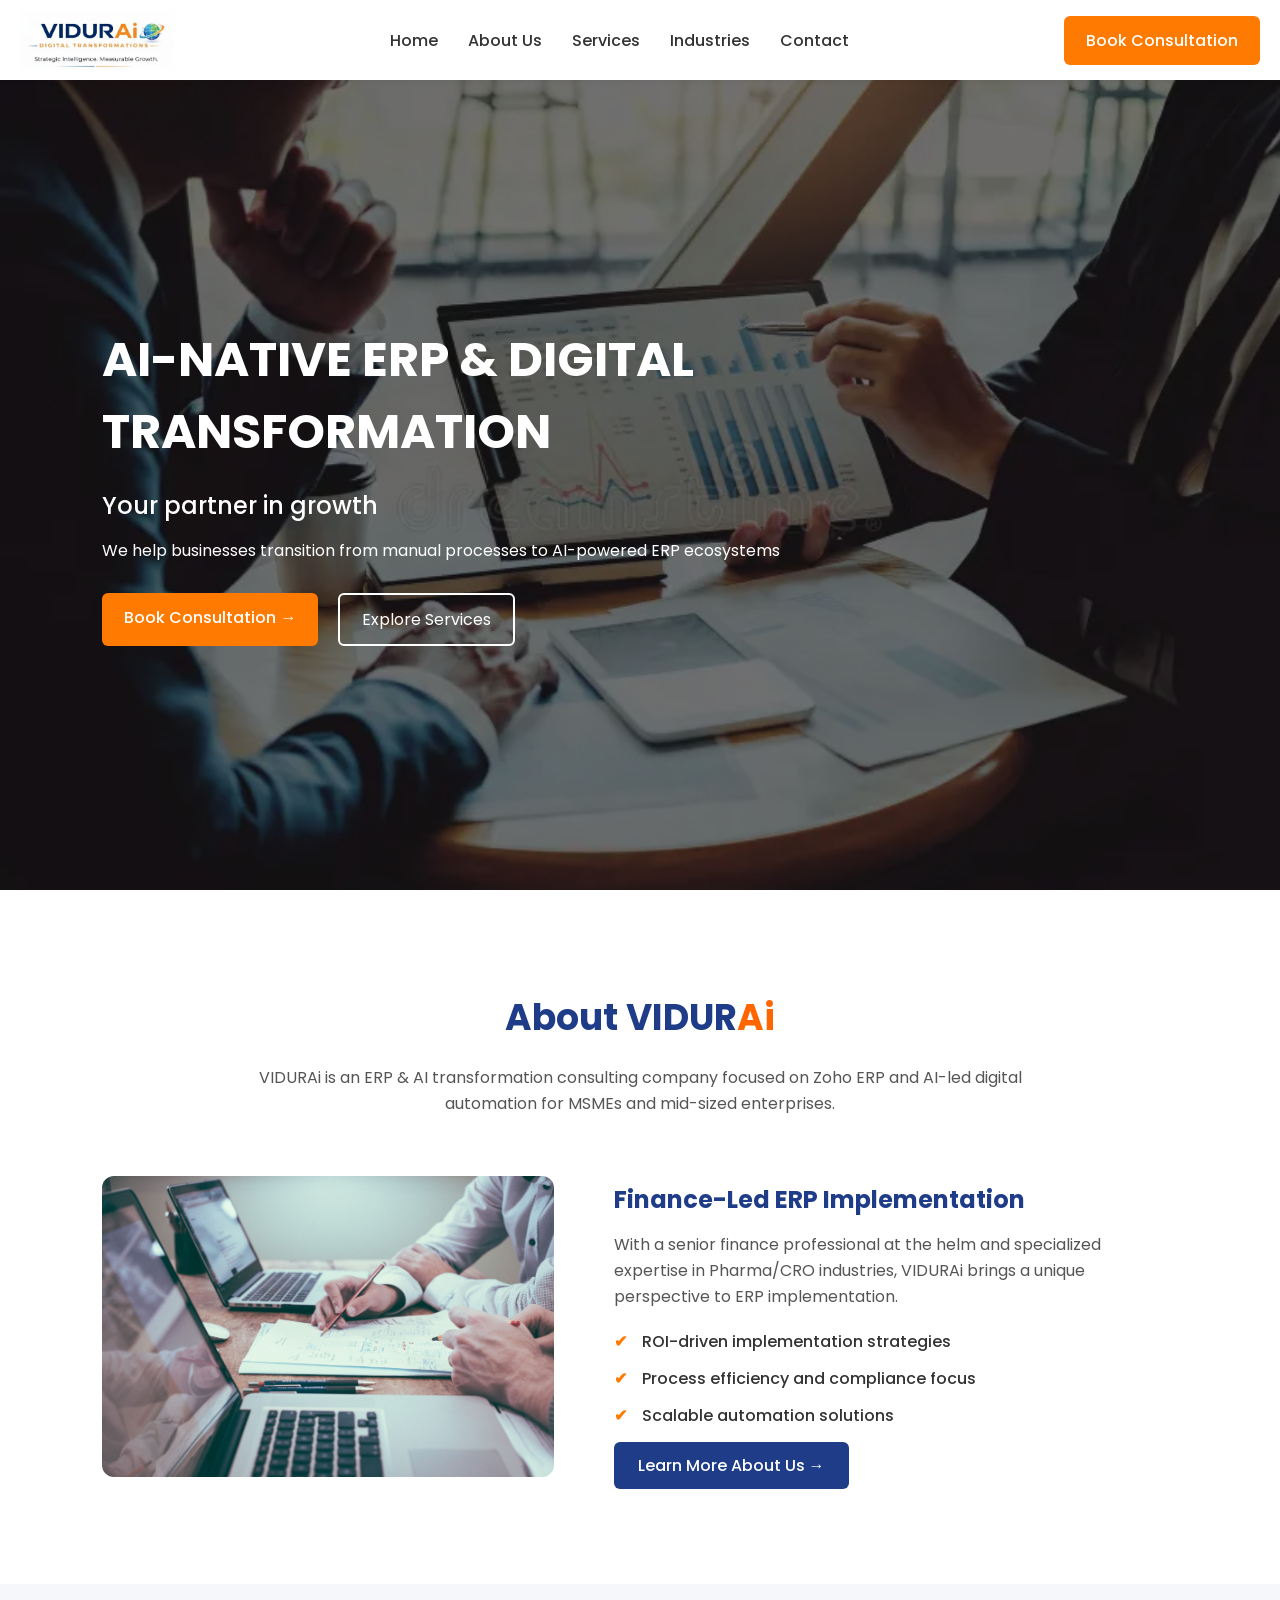
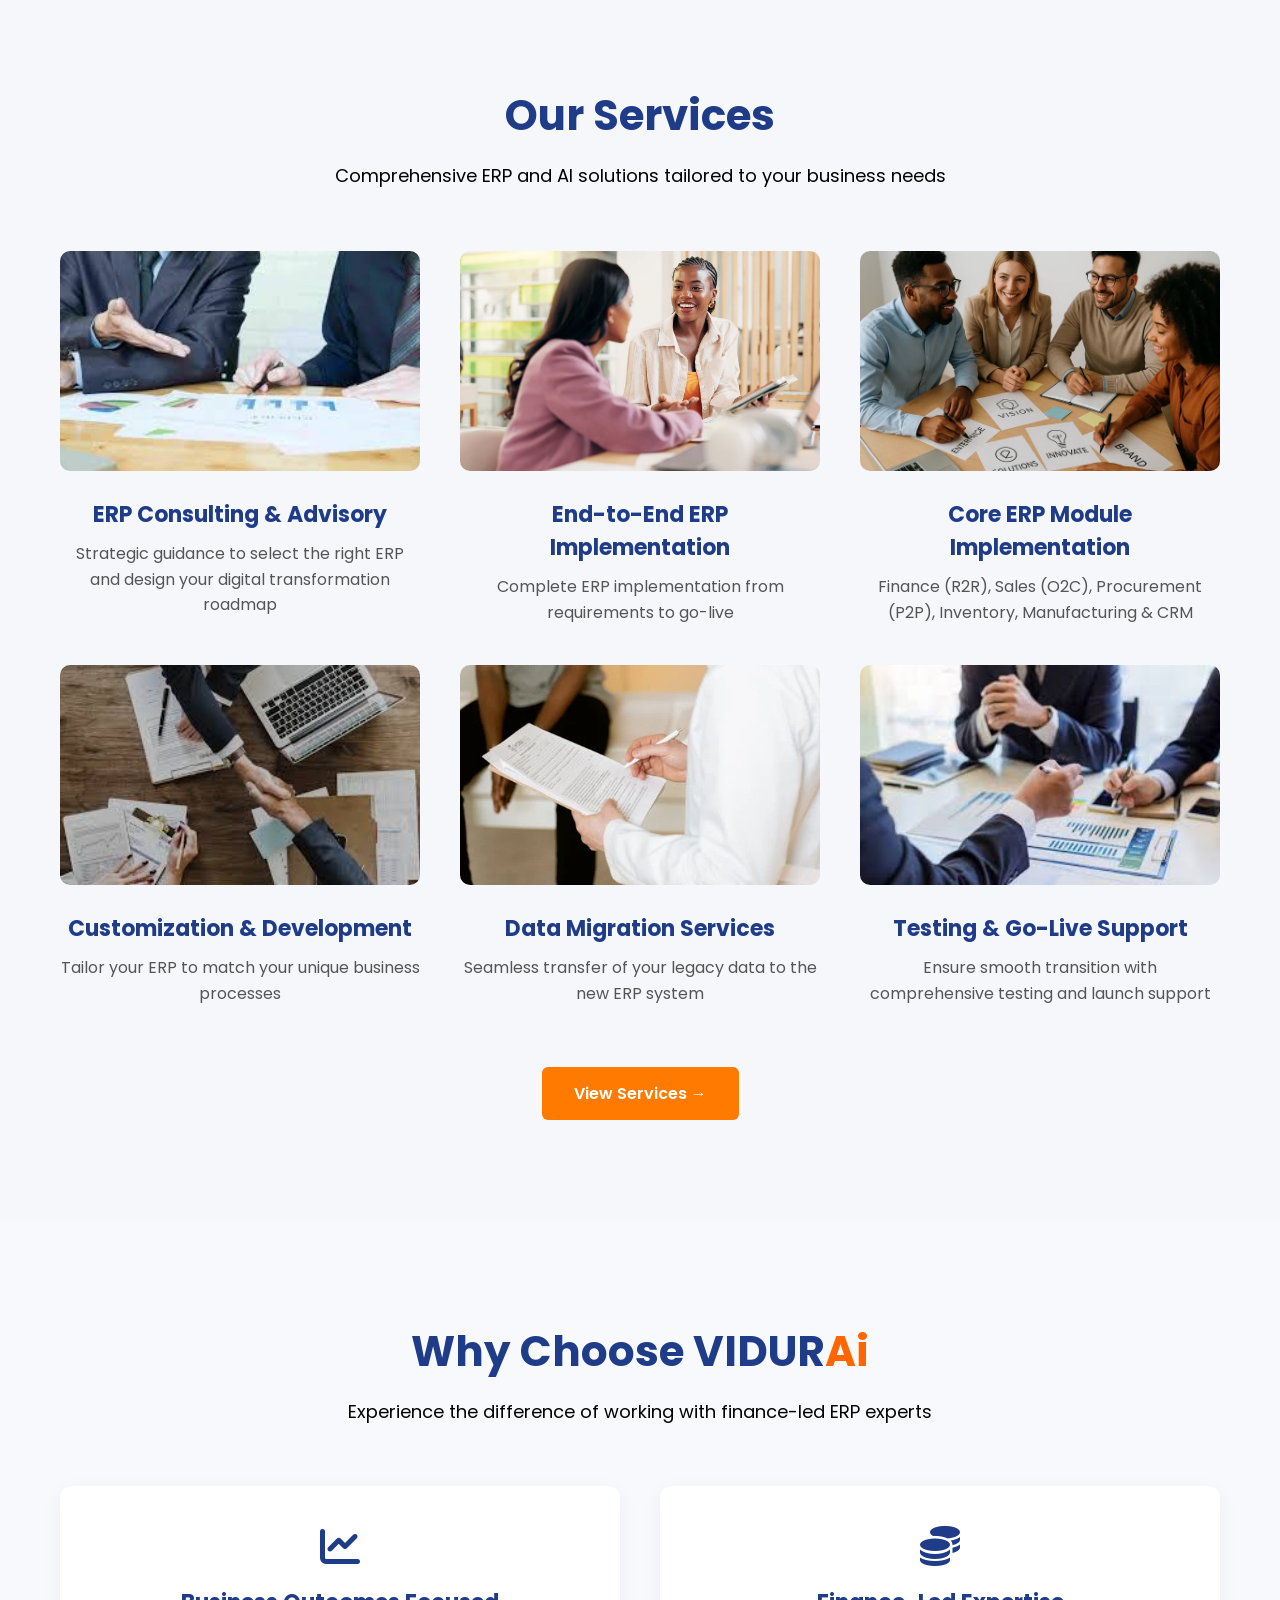
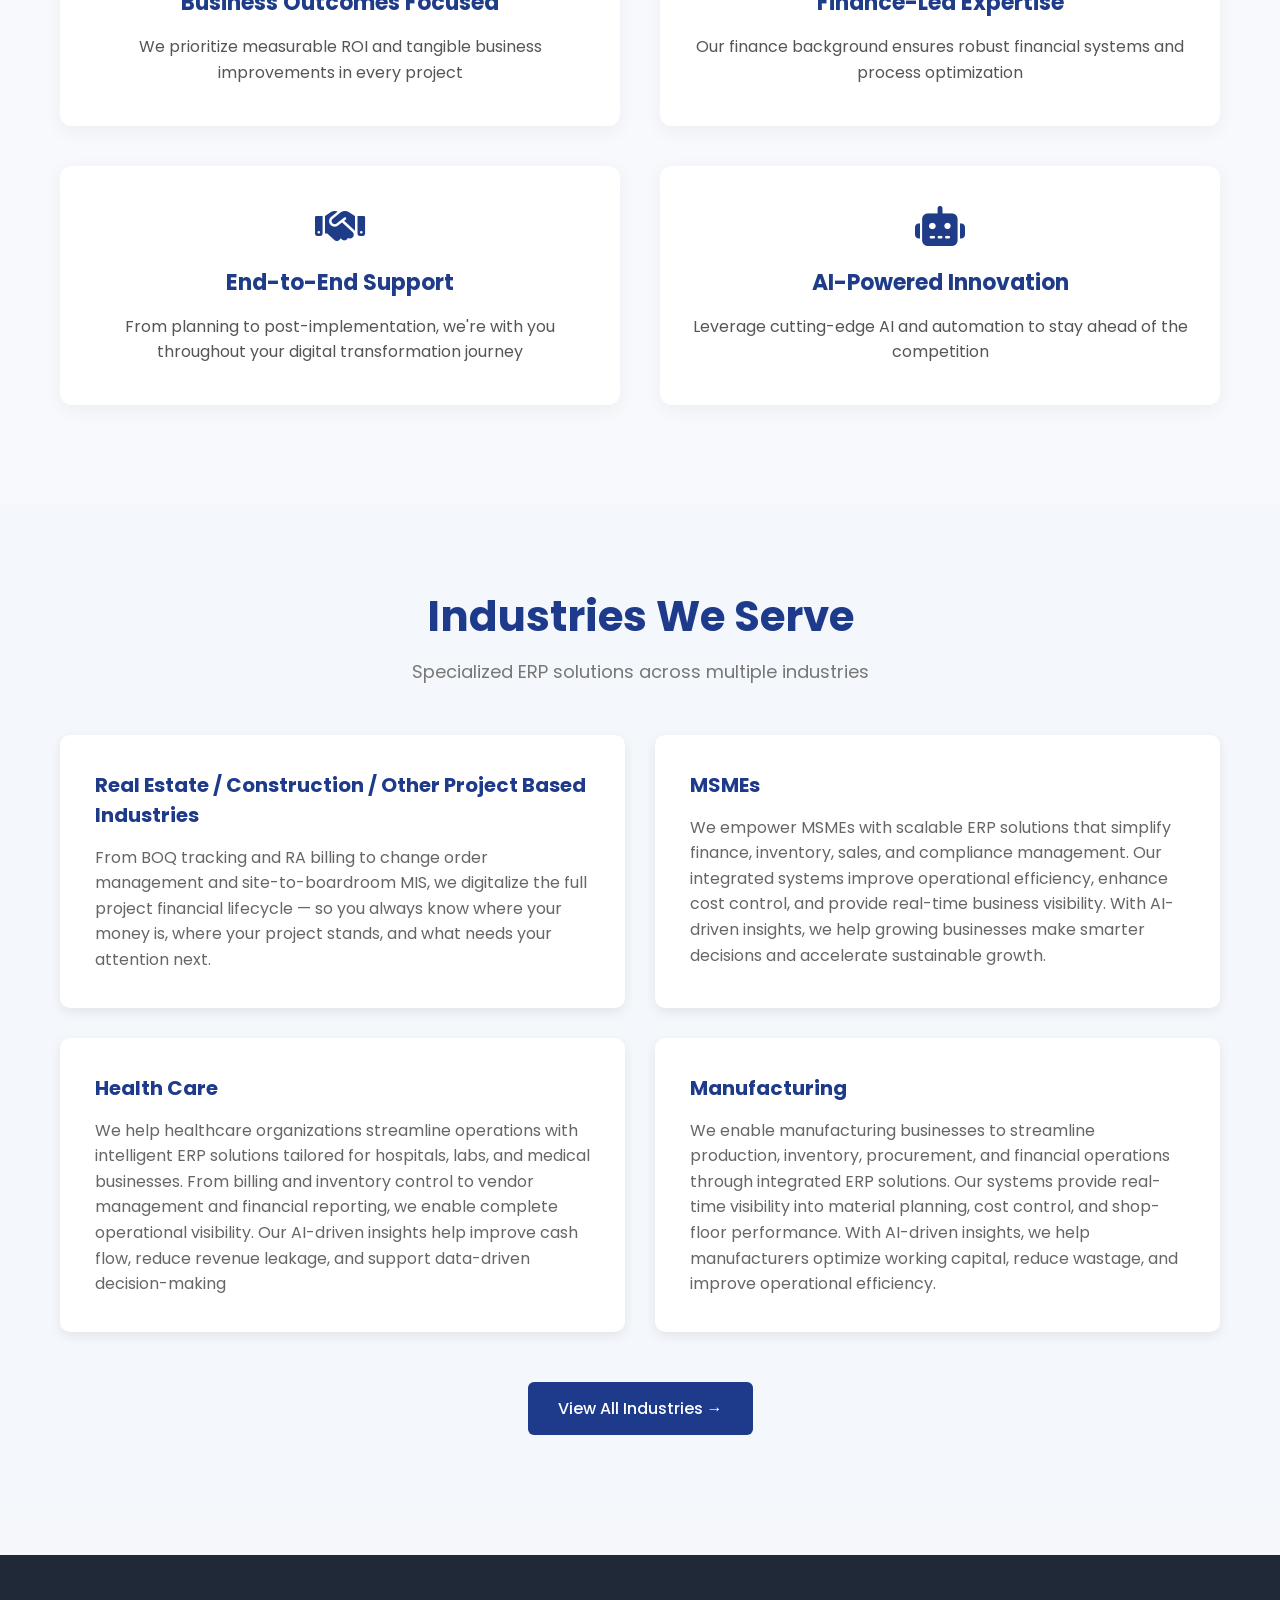
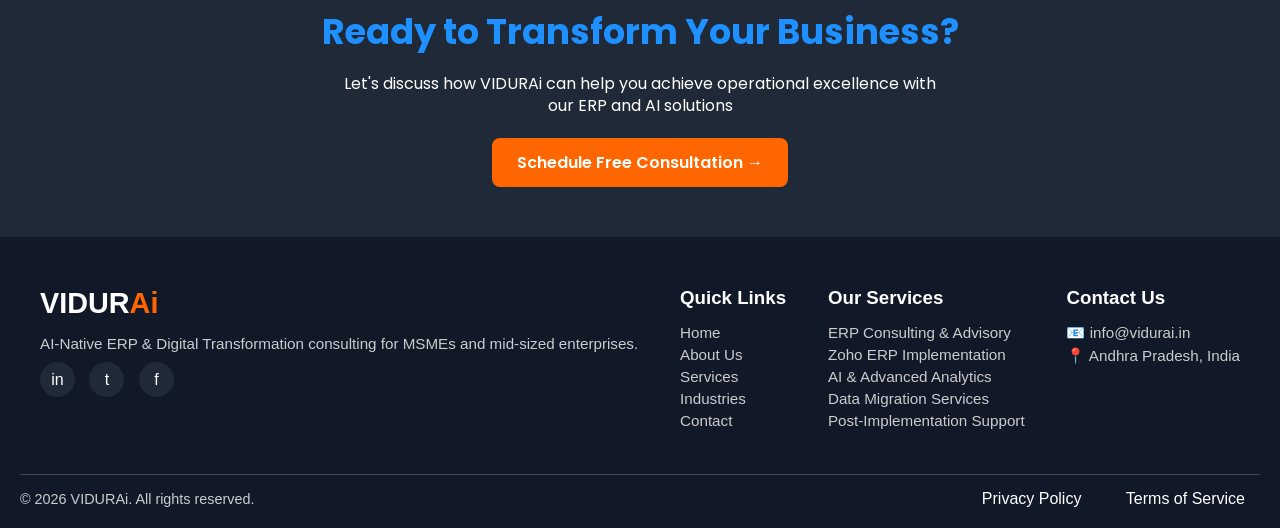
==== index.html @ 566b5a73 "Update index.html" ====
<!DOCTYPE html>
<html lang="en">
<head>
    <meta charset="UTF-8">
    <title>VIDURAi</title>

    <!-- External CSS -->
    <link rel="stylesheet" href="home.css">

    <!-- Google Font -->
    <link href="https://fonts.googleapis.com/css2?family=Poppins:wght@300;400;500;600;700&display=swap" rel="stylesheet">

    <!--Icons link-->
    <link rel="stylesheet" href="https://cdnjs.cloudflare.com/ajax/libs/font-awesome/6.5.0/css/all.min.css">
</head>
<body>

    <!-- ================= NAVBAR ================= -->
    <header class="navbar">

       <div class="logo">
    <a href="./">
        <img src="images/logo.jpg" alt="VIDURAI Logo">
    </a>
       </div>

        <!-- Navigation Links -->
        <nav>
            <ul class="nav-links">
                <li><a href="./">Home</a></li>
                <li><a href="about.html" >About Us</a></li>
                <li><a href="services.html">Services</a></li>
                <li><a href="industries.html">Industries</a></li>
                <li><a href="contact.html">Contact</a></li>
            </ul>
        </nav>

        <!-- CTA Button -->
        <a href="contact.html" class="btn-orange">Book Consultation</a>

    </header>
    <!-- ================= NAVBAR ================= -->

    

    <!-- ================= HERO SECTION ================= -->
<section class="hero-section">

    <div class="hero-content">

        <h1>
            AI-NATIVE ERP & DIGITAL TRANSFORMATION
        </h1>

        <h3>
            Your partner in growth
        </h3>

        <h5>
            We help businesses transition from manual processes to AI-powered ERP ecosystems
        </h5>

        <div class="hero-buttons">
            <a href="contact.html" class="btn-orange">
        Book Consultation →
        </a>

            <a href="services.html" class="btn-transparent">
        Explore Services
        </a>

        </div>

    </div>

</section>

<!-- ================= HERO SECTION ================= -->


<!-- ================= ABOUT SECTION ================= -->
<section class="about-section">

    <!-- One line gap comes from padding in CSS -->

     <h2 class="about-heading">About VIDUR<span class="orange-text">Ai</span></h2>

    <!-- One line gap -->

    <p class="about-description">
        VIDURAi is an ERP & AI transformation consulting company focused on Zoho ERP 
        and AI-led digital automation for MSMEs and mid-sized enterprises.
    </p>

    <!-- Two line gap before content block -->

    <div class="about-container">

        <!-- Left Image -->
        <div class="about-image">
            <img src="images/about_img.jpg" alt="Finance ERP Implementation">
        </div>

        <!-- Right Content -->
        <div class="about-content">

            <h3>Finance-Led ERP Implementation</h3>

            <p>
                With a senior finance professional at the helm and specialized expertise 
                in Pharma/CRO industries, VIDURAi brings a unique perspective to ERP implementation.
            </p>

            <ul class="about-points">
                <li>ROI-driven implementation strategies</li>
                <li>Process efficiency and compliance focus</li>
                <li>Scalable automation solutions</li>
            </ul>

            <a href="about.html" class="btn-blue">
               Learn More About Us →
            </a>

        </div>

    </div>

</section>

<!-- ================= ABOUT SECTION ================= -->


<!-- ================= OUR SERVICES SECTION ================= -->
<section class="services">
    <div class="container">

        <h2 class="services-title">Our Services</h2>

        <p class="services-subtitle">
            Comprehensive ERP and AI solutions tailored to your business needs
        </p>

        <div class="services-grid">

            <div class="service-box">
                <img src="images/service1.jpg" alt="ERP Consulting">
                <h3>ERP Consulting & Advisory</h3>
                <p>Strategic guidance to select the right ERP and design your digital transformation roadmap</p>
            </div>

            <div class="service-box">
                <img src="images/service2.webp" alt="ERP Implementation">
                <h3>End-to-End ERP Implementation</h3>
                <p>Complete ERP implementation from requirements to go-live</p>
            </div>

            <div class="service-box">
                <img src="images/service3.webp" alt="Core ERP Modules">
                <h3>Core ERP Module Implementation</h3>
                <p>Finance (R2R), Sales (O2C), Procurement (P2P), Inventory, Manufacturing & CRM</p>
            </div>

            <div class="service-box">
                <img src="images/service4.jpg" alt="Customization">
                <h3>Customization & Development</h3>
                <p>Tailor your ERP to match your unique business processes</p>
            </div>

            <div class="service-box">
                <img src="images/service5.webp" alt="Data Migration">
                <h3>Data Migration Services</h3>
                <p>Seamless transfer of your legacy data to the new ERP system</p>
            </div>

            <div class="service-box">
                <img src="images/service6.jpg" alt="Testing Support">
                <h3>Testing & Go-Live Support</h3>
                <p>Ensure smooth transition with comprehensive testing and launch support</p>
            </div>

        </div>

        <!-- Button Added Here -->
        <div class="services-btn">
            <a href="services.html" class="view-btn">
                View Services →
            </a>
        </div>

    </div>
</section>

<!-- ================= OUR SERVICES SECTION ================= -->


<!-- ================= WHY CHOOSE US================= -->

<section class="why-choose">
    <div class="container">

        <h2 class="why-title">Why Choose VIDUR<span class="orange-text">Ai</span></h2>

        <p class="why-subtitle">
            Experience the difference of working with finance-led ERP experts
        </p>

        <div class="why-grid">

            <!-- Box 1 -->
            <div class="why-box">
                <i class="fas fa-chart-line"></i>
                <h3>Business Outcomes Focused</h3>
                <p>We prioritize measurable ROI and tangible business improvements in every project</p>
            </div>

            <!-- Box 2 -->
            <div class="why-box">
                <i class="fas fa-coins"></i>
                <h3>Finance-Led Expertise</h3>
                <p>Our finance background ensures robust financial systems and process optimization</p>
            </div>

            <!-- Box 3 -->
            <div class="why-box">
                <i class="fas fa-handshake"></i>
                <h3>End-to-End Support</h3>
                <p>From planning to post-implementation, we're with you throughout your digital transformation journey</p>
            </div>

            <!-- Box 4 -->
            <div class="why-box">
                <i class="fas fa-robot"></i>
                <h3>AI-Powered Innovation</h3>
                <p>Leverage cutting-edge AI and automation to stay ahead of the competition</p>
            </div>

        </div>

    </div>
</section>

<!-- ================= WHY CHOOSE US================= -->


<!-- ================= INDUSTRIES WE SERVE================= -->
 


<section class="industries">

    <div class="container">

        <!-- Section Heading -->
        <h2 class="industries-title">Industries We Serve</h2>

        <!-- Description -->
        <p class="industries-subtitle">
            Specialized ERP solutions across multiple industries
        </p>

        <!-- Grid Boxes -->
        <div class="industries-grid">

            <!-- Box 1 -->
            <div class="industry-box">
                <h3>Real Estate / Construction / Other Project Based Industries</h3>
                <p>
                From BOQ tracking and RA billing to change order management and site-to-boardroom MIS, we digitalize the full project financial lifecycle — so you always know where your money is, where your project stands, and what needs your attention next.
                </p>
            </div>

            <!-- Box 2 -->
            <div class="industry-box">
                <h3>MSMEs</h3>
                <p>
                We empower MSMEs with scalable ERP solutions that simplify finance, inventory, sales, and compliance management.
                Our integrated systems improve operational efficiency, enhance cost control, and provide real-time business visibility.
                With AI-driven insights, we help growing businesses make smarter decisions and accelerate sustainable growth.
                </p>
            </div>

            <!-- Box 3 -->
            <div class="industry-box">
                <h3>Health Care</h3>
                <p>
                We help healthcare organizations streamline operations with intelligent ERP solutions tailored for hospitals, labs, and medical businesses.
                From billing and inventory control to vendor management and financial reporting, we enable complete operational visibility.
                Our AI-driven insights help improve cash flow, reduce revenue leakage, and support data-driven decision-making
                </p>
            </div>

            <!-- Box 4 -->
            <div class="industry-box">
                <h3>Manufacturing</h3>
                <p>
                We enable manufacturing businesses to streamline production, inventory, procurement, and financial operations through integrated ERP solutions.
                Our systems provide real-time visibility into material planning, cost control, and shop-floor performance.
                With AI-driven insights, we help manufacturers optimize working capital, reduce wastage, and improve operational efficiency.
                </p>
            </div>

        </div>

        <!-- Button -->
        <div class="industries-btn">
            <a href="industries.html" class="industries-button">
                View All Industries →
            </a>
        </div>

    </div>

</section>

 <!-- ================= INDUSTRIES WE SERVE================= -->


 <!-- ================= READY TO TRANSFORM YOUR BUSINESS SECTION================= -->
  <!-- Gap  -->
<div class="section-gap"></div>

<!-- Ready to Transform Your Business Section -->
<section id="cta">
  <!-- Big Blue Title -->
  <h1 class="cta-title">Ready to Transform Your Business?</h1>
  
  <!-- Description -->
  <p class="cta-description">
    Let's discuss how VIDURAi can help you achieve operational excellence with our ERP and AI solutions
  </p>
  
  <!-- Orange Button -->
  <a href="contact.html" class="cta-button">
    Schedule Free Consultation →
  </a>
</section>
<!-- ================= READY TO TRANSFORM YOUR BUSINESS SECTION ================= -->



<!-- Footer Section -->
<footer id="footer">
  <div class="footer-container">

    <!-- Column 1: VIDURAi -->
    <div class="footer-column">
      <h2 class="footer-logo"><span>VIDUR</span><span class="orange">Ai</span></h2>
      <p>AI-Native ERP & Digital Transformation consulting for MSMEs and mid-sized enterprises.</p>
      <div class="social-buttons">
        <a href="#" class="social-btn">in</a>
        <a href="#" class="social-btn">t</a>
        <a href="#" class="social-btn">f</a>
      </div>
    </div>

    <!-- Column 2: Quick Links -->
    <div class="footer-column">
      <h3>Quick Links</h3>
      <ul>
       <li><a href="./">Home</a></li>
        <li><a href="./about.html">About Us</a></li>
        <li><a href="./services.html">Services</a></li>
        <li><a href="./industries.html">Industries</a></li>
        <li><a href="./contact.html">Contact</a></li>
      </ul>
    </div>

    <!-- Column 3: Our Services -->
    <div class="footer-column">
      <h3>Our Services</h3>
      <ul>
        <li>ERP Consulting & Advisory</li>
        <li>Zoho ERP Implementation</li>
        <li>AI & Advanced Analytics</li>
        <li>Data Migration Services</li>
        <li>Post-Implementation Support</li>
      </ul>
    </div>

    <!-- Column 4: Contact Us -->
    <div class="footer-column">
      <h3>Contact Us</h3>
      <p>📧 info@vidurai.in</p>
      <p>📍 Andhra Pradesh, India</p>
    </div>

  </div>

  <!-- Bottom section -->
  <div class="footer-bottom">
    <hr>
    <div class="footer-bottom-content">
      <p>© 2026 VIDURAi. All rights reserved.</p>
      <div class="footer-bottom-buttons">
        <a href="#">Privacy Policy</a>
        <a href="#">Terms of Service</a>
      </div>
    </div>
  </div>
</footer>


<!-- Footer Section -->


</body>

</html>
---- home.css ----
/* ================= GLOBAL RESET ================= */

* {
    margin: 0;
    padding: 0;
    box-sizing: border-box;
}

html, body {
    overflow-x: hidden; /* Prevent horizontal scroll */
}

body {
    font-family: 'Poppins', sans-serif;
    background: #f5f7fb;
    color: #333;
    padding-top: 80px; /* Reserve space for fixed navbar */
}

/* ================= NAVBAR ================= */

.navbar {
    display: flex;
    align-items: center;          /* Vertically center content */
    justify-content: space-between;
    padding: 0 20px;
    height: 80px;                 /* Fixed navbar height */
    background: #ffffff;
    position: fixed;              /* Keep navbar on top */
    top: 0;
    left: 0;
    width: 100%;
    z-index: 1000;
    box-shadow: 0 2px 5px rgba(0,0,0,0.05); /* subtle shadow */
}

/* LOGO */

.navbar .logo img {
    height: 60px;   /* Bigger logo */
    width: auto;    /* Maintain aspect ratio */
    display: block;
}

/* NAV LINKS */

.nav-links {
    display: flex;
    list-style: none;
    gap: 30px;
}

.nav-links a {
    text-decoration: none;
    color: #333;
    font-weight: 500;
    transition: 0.3s;
}

.nav-links a:hover {
    color: #ff7a00;
}

/* BUTTON */

.btn-orange {
    background: #ff7a00;
    color: white;
    border: none;
    padding: 10px 18px;
    border-radius: 6px;
    text-decoration: none;
    cursor: pointer;
    font-weight: 500;
    transition: 0.3s ease;
}

.btn-orange:hover {
    background-color: #e56700;
}

/* ================= RESPONSIVE NAVBAR ================= */

@media (max-width: 1024px) {
    .navbar {
        flex-wrap: wrap;
        height: auto;
        padding: 10px 20px;
    }

    .nav-links {
        flex-wrap: wrap;
        gap: 15px;
        margin-top: 10px;
    }

    .btn-orange {
        margin-top: 10px;
    }
}

@media (max-width: 768px) {
    .navbar {
        flex-direction: column;
        align-items: flex-start;
    }

    .nav-links {
        flex-direction: column;
        gap: 10px;
        width: 100%;
    }

    .btn-orange {
        align-self: center;
        width: 100%;
        text-align: center;
    }
}

/* ================= OPTIONAL: NAVBAR SHADOW ON SCROLL ================= */
.navbar.scrolled {
    box-shadow: 0 4px 10px rgba(0,0,0,0.1);
    transition: 0.3s;
}

/* ================= NAVBAR END ================= */



/* ================= HERO SECTION ================= */

.hero-section {
    position: relative;
    height: 90vh;

    /* Background image */
    background: url("images/hero_section_img.webp") no-repeat center center/cover;

    display: flex;
    align-items: center;

    padding-left: 8%; /* Proper left padding */
}

/* Dark overlay for faded effect */
.hero-section::before {
    content: "";
    position: absolute;
    inset: 0;
    background: rgba(0, 0, 0, 0.55); /* Controls fade level */
}

/* Keep text above overlay */
.hero-content {
    position: relative;
    color: white;
    max-width: 700px;
}

/* Big Heading */
.hero-content h1 {
    font-size: 48px;
    font-weight: 700;
    margin-bottom: 20px;
}

/* Sub Heading */
.hero-content h3 {
    font-size: 24px;
    font-weight: 500;
    margin-bottom: 15px;
}

/* Description */
.hero-content h5 {
    font-size: 16px;
    font-weight: 400;
    margin-bottom: 30px;
}

/* Button container */
.hero-buttons {
    display: flex;
    gap: 20px;
}

/* Orange Button */
.btn-orange {
    background: #ff7a00;
    color: white;
    border: none;
    padding: 12px 22px;
    border-radius: 6px;
    cursor: pointer;
    font-weight: 500;
    transition: 0.3s ease;
}

/* Dark Hover */
.btn-orange:hover {
    background: #cc5c00;
}

/* Transparent Button */
.btn-transparent {
    background: transparent;
    border: 2px solid white;
    color: white;
    padding: 12px 22px;
    border-radius: 6px;
    text-decoration: none;
    cursor: pointer;
    transition: 0.3s ease;
}

/* Light Grey Hover */
.btn-transparent:hover {
    background: rgba(255, 255, 255, 0.2);
}

/* ================= HERO SECTION ================= */


/* ================= ABOUT SECTION ================= */

.about-section {
    padding: 100px 8%;  /* Creates one line gap after hero */
    background: #ffffff;
}

/* Center Heading */
.about-heading {
    text-align: center;
    font-size: 36px;
    color: #1f3c88;
    margin-bottom: 20px; /* One line gap */
}

/* Center Description */
.about-description {
    text-align: center;
    max-width: 800px;
    margin: 0 auto 60px auto; /* Equal left-right spacing + two line gap */
    line-height: 1.6;
    color: #555;
}

/* Two column layout */
.about-container {
    display: flex;
    align-items: center;
    gap: 60px;
}

/* Left image */
.about-image img {
    width: 100%;
    max-width: 1000px;
    border-radius: 12px;
}

/* Right content */
.about-content h3 {
    font-size: 24px;
    margin-bottom: 15px;
    color: #1f3c88;
}

.about-content p {
    margin-bottom: 20px;
    line-height: 1.6;
    color: #555;
}

/* Custom Tick Points */
.about-points {
    list-style: none;
    margin-bottom: 25px;
    padding-left: 0;
}

.about-points li {
    margin-bottom: 12px;
    position: relative;
    padding-left: 28px;
    font-weight: 500;
}

/* Orange professional tick */
.about-points li::before {
    content: "✔";
    position: absolute;
    left: 0;
    color: #ff7a00;
    font-weight: bold;
}

/* Blue Button */
.btn-blue {
    background: #1f3c88;
    color: white;
    border: none;
    padding: 12px 24px;
    border-radius: 6px;
    text-decoration: none;
    cursor: pointer;
    font-weight: 500;
    transition: 0.3s ease;
}

/* Dark Hover */
.btn-blue:hover {
    background: #162d66;
}

.orange-text {
    color: #ff6600; /* your orange color */
    font-weight: bold; /* optional */
}

/* ================= ABOUT SECTION ================= */


/* SERVICES SECTION */
.services {
    padding: 100px 0;   /* gives one line gap from above section */
    text-align: center;
}

.services-title {
    font-size: 42px;
    font-weight: bold;
    color: #0056d2;  /* blue */
    margin-bottom: 15px;
}

.services-subtitle {
    max-width: 800px;
    margin: 0 auto 60px;
    color: black;   /* black */
    font-size: 18px;
    line-height: 1.6;
}

/* GRID */
.services-grid {
    display: grid;
    grid-template-columns: repeat(3, 1fr);
    gap: 40px;
}

/* SERVICE BOX */
/* SERVICES SECTION */
.services {
    padding: 100px 0;
}

/* PROPER CENTERED CONTAINER */
.container {
    max-width: 1200px;
    margin: 0 auto;
    padding: 0 20px;   /* equal left & right spacing */
}

.services-title {
    text-align: center;
    font-size: 42px;
    font-weight: bold;
    color: #1f3c88;
    margin-bottom: 15px;
}

.services-subtitle {
    text-align: center;
    max-width: 800px;
    margin: 0 auto 60px;
    color: black;
    font-size: 18px;
    line-height: 1.6;
}

/* GRID */
.services-grid {
    display: grid;
    grid-template-columns: repeat(3, 1fr);
    gap: 40px;
}


/* SERVICES SECTION */
.services {
    padding: 100px 0;
}

.container {
    max-width: 1200px;
    margin: 0 auto;
    padding: 0 20px;
}

.services-title {
    text-align: center;
    font-size: 42px;
    font-weight: bold;
    color: #1f3c88;
    margin-bottom: 15px;
}

.services-subtitle {
    text-align: center;
    max-width: 800px;
    margin: 0 auto 60px;
    color: black;
    font-size: 18px;
    line-height: 1.6;
}

/* GRID */
.services-grid {
    display: grid;
    grid-template-columns: repeat(3, 1fr);
    gap: 40px;
}

/* SERVICE BOX IMAGE */
.service-box img {
    width: 100%;
    height: 220px;
    object-fit: cover;
    border-radius: 10px;
    margin-bottom: 20px;
}

/* SERVICE BOX TITLE */
.service-box h3 {
    font-size: 22px;
    font-weight: bold;
    color: #1f3c88;
    margin-bottom: 10px;
}

/* SERVICE BOX DESCRIPTION */
.service-box p {
    color: #555;
    line-height: 1.6;
    font-size: 16px;
}

/* BUTTON */
.services-btn {
    text-align: center;
    margin-top: 60px;
}

.view-btn {
    display: inline-block;
    background-color: #ff7a00;
    color: #ffffff;
    padding: 14px 32px;
    font-size: 16px;
    font-weight: 600;
    border-radius: 6px;
    text-decoration: none;
    transition: all 0.3s ease;
}

.view-btn:hover {
    background-color: #cc6200;
    transform: translateY(-3px);
}

/* RESPONSIVE */
@media (max-width: 992px) {
    .services-grid {
        grid-template-columns: repeat(2, 1fr);
    }
}

@media (max-width: 600px) {
    .services-grid {
        grid-template-columns: 1fr;
    }
}

/* SERVICES SECTION */


/* WHY CHOOSE SECTION */
.why-choose {
    padding: 100px 0;
    background-color: #f8f9fc;
}

.why-title {
    text-align: center;
    font-size: 42px;
    font-weight: bold;
    color: #1f3c88;
    margin-bottom: 15px;
}

.why-subtitle {
    text-align: center;
    max-width: 800px;
    margin: 0 auto 60px;
    color: black;
    font-size: 18px;
    line-height: 1.6;
}

/* GRID */
.why-grid {
    display: grid;
    grid-template-columns: repeat(2, 1fr);
    gap: 40px;
}

/* BOX */
.why-box {
    background: #ffffff;
    padding: 40px 30px;
    border-radius: 12px;
    text-align: center;
    box-shadow: 0 5px 20px rgba(0,0,0,0.05);
    transition: 0.3s ease;
}

/* ICON */
.why-box i {
    font-size: 40px;
    color:#1f3c88;
    margin-bottom: 20px;
}

/* HEADING */
.why-box h3 {
    font-size: 22px;
    font-weight: bold;
    color: #1f3c88;
    margin-bottom: 15px;
}

/* DESCRIPTION */
.why-box p {
    color: #555;
    line-height: 1.6;
    font-size: 16px;
}

/* HOVER EFFECT */
.why-box:hover {
    transform: translateY(-6px);
    box-shadow: 0 12px 30px rgba(0,0,0,0.1);
}

/* RESPONSIVE */
@media (max-width: 768px) {
    .why-grid {
        grid-template-columns: 1fr;
    }
}

/* WHY CHOOSE SECTION */


/* INDUSTRIES SECTION */


.industries{
    padding:80px 20px;
    background:#f4f7fc;
}

/* Container */

.container{
    max-width:1200px;
    margin:auto;
    text-align:center;
}

/* Section Title */

.industries-title{
    font-size:42px;
    font-weight:700;
    color:#1e3a8a;   /* Prime Blue */
    margin-bottom:10px;
}

/* Subtitle */

.industries-subtitle{
    font-size:18px;
    color:#777;
    margin-bottom:50px;
}

/* Grid Layout */

.industries-grid{
    display:grid;
    grid-template-columns:repeat(2,1fr);
    gap:30px;
}

/* Box Styling */

.industry-box{
    background:white;
    padding:35px;
    border-radius:10px;
    box-shadow:0 4px 12px rgba(0,0,0,0.08);
    text-align:left;
    transition:0.3s;
}

/* Hover Effect */

.industry-box:hover{
    transform:translateY(-6px);
}

/* Box Heading */

.industry-box h3{
    font-size:20px;
    color:#1e3a8a;   /* Prime Blue */
    margin-bottom:15px;
}

/* Box Description */

.industry-box p{
    color:#666;
    line-height:1.6;
}

/* Button */

.industries-btn{
    margin-top:50px;
}

/* Button Style */

.industries-button{
    background:#1e3a8a;
    color:white;
    padding:14px 30px;
    border-radius:6px;
    text-decoration:none;
    font-size:16px;
    font-weight:500;
    display:inline-block;
    transition:0.3s;
}

/* Button Hover */

.industries-button:hover{
    background:#142c6e;
}
/* INDUSTRIES SECTION */


/*READY TO TRANSFORM YOUR BUSINESS SECTION*/
/* CTA Section Styling - Compact Version */
#cta {
  background-color: #1F2937; /* professional dark background */
  padding: 50px 20px; /* reduced from 80px to 50px */
  text-align: center;
  color: white;
}

/* Title Styling */
.cta-title {
  color: #1E90FF; /* big blue title */
  font-size: 2.2rem; /* reduced from 3rem */
  margin-bottom: 15px; /* reduced spacing */
}

/* Description Styling */
.cta-description {
  color: #FFFFFF;
  max-width: 600px; /* slightly smaller width */
  margin: 0 auto 20px; /* reduced bottom spacing */
  font-size: 1rem; /* smaller font */
  line-height: 1.4;
}

/* Button Styling */
.cta-button {
  background-color: #FF6600; /* orange */
  color: white;
  padding: 12px 25px; /* smaller button */
  font-size: 1rem; /* slightly smaller font */
  font-weight: 600;
  border-radius: 8px;
  text-decoration: none;
  display: inline-flex;
  align-items: center;
  gap: 8px;
  transition: background-color 0.3s ease;
}

/* Button Hover Effect */
.cta-button:hover {
  background-color: #CC5200; /* dark hover */
}

/* Gap after previous section */
.section-gap {
  height: 40px; /* slightly smaller gap */
}
/*READY TO TRANSFORM YOUR BUSINESS SECTION*/



/* Footer Section */
#footer {
  background-color: #111827; /* Dark Gray */
  color: white;
  padding: 50px 20px 20px 20px;
  font-family: Arial, sans-serif;
}

/* Footer Container - 4 columns with equal spacing */
.footer-container {
  display: flex;
  flex-wrap: wrap;
  justify-content: space-between;
  gap: 30px; /* equal spacing */
  max-width: 1200px;
  margin: 0 auto;
}

/* Column Styling */
.footer-column h2,
.footer-column h3 {
  margin-bottom: 15px;
}

.footer-column p,
.footer-column ul,
.footer-column li {
  margin: 5px 0;
  color: #CCCCCC;
  font-size: 0.95rem;
}

.footer-column ul {
  list-style: none;
  padding: 0;
}

.footer-column ul li a {
  color: #CCCCCC;
  text-decoration: none;
  transition: color 0.3s ease;
}

.footer-column ul li a:hover {
  color: #FF6600; /* dark orange hover */
}

/* VIDURAi Logo */
.footer-logo {
  font-size: 1.8rem;
  margin-bottom: 10px;
}

.footer-logo span.orange {
  color: #FF6600;
}

.footer-logo span {
  color: white;
}

/* Social Buttons */
.social-buttons {
  margin-top: 10px;
}

.social-btn {
  display: inline-block;
  background-color: #1F2937; /* same as dark theme slightly different if needed */
  color: white;
  width: 35px;
  height: 35px;
  line-height: 35px;
  text-align: center;
  border-radius: 50%;
  margin-right: 10px;
  text-decoration: none;
  transition: background-color 0.3s ease;
}

.social-btn:hover {
  background-color: #CC5200; /* dark orange hover */
}

/* Footer Bottom Section */
.footer-bottom {
  margin-top: 40px;
}

.footer-bottom hr {
  border: 0;
  height: 1px;
  background-color: #FFFFFF;
  opacity: 0.2;
  margin-bottom: 15px;
}

.footer-bottom-content {
  display: flex;
  justify-content: space-between;
  align-items: center;
  flex-wrap: wrap;
}

.footer-bottom-content p {
  color: #CCCCCC;
  font-size: 0.9rem;
}

.footer-bottom-buttons a {
  color: white;
  background-color: #111827;
  padding: 8px 15px;
  margin-left: 10px;
  border-radius: 5px;
  text-decoration: none;
  transition: background-color 0.3s ease, color 0.3s ease;
}

.footer-bottom-buttons a:hover {
  background-color: #CC5200;
  color: white;
}

/* Responsive Footer */
@media (max-width: 768px) {
  .footer-container {
    flex-direction: column;
    align-items: flex-start;
    gap: 25px;
  }

  .footer-column {
    width: 100%;
  }

  .footer-bottom-content {
    flex-direction: column;
    align-items: flex-start;
    gap: 10px;
  }

  .footer-bottom-buttons {
    margin-top: 10px;
  }

  .footer-bottom-buttons a {
    margin-left: 0;
    margin-right: 10px;
  }
}

/* Footer Section */
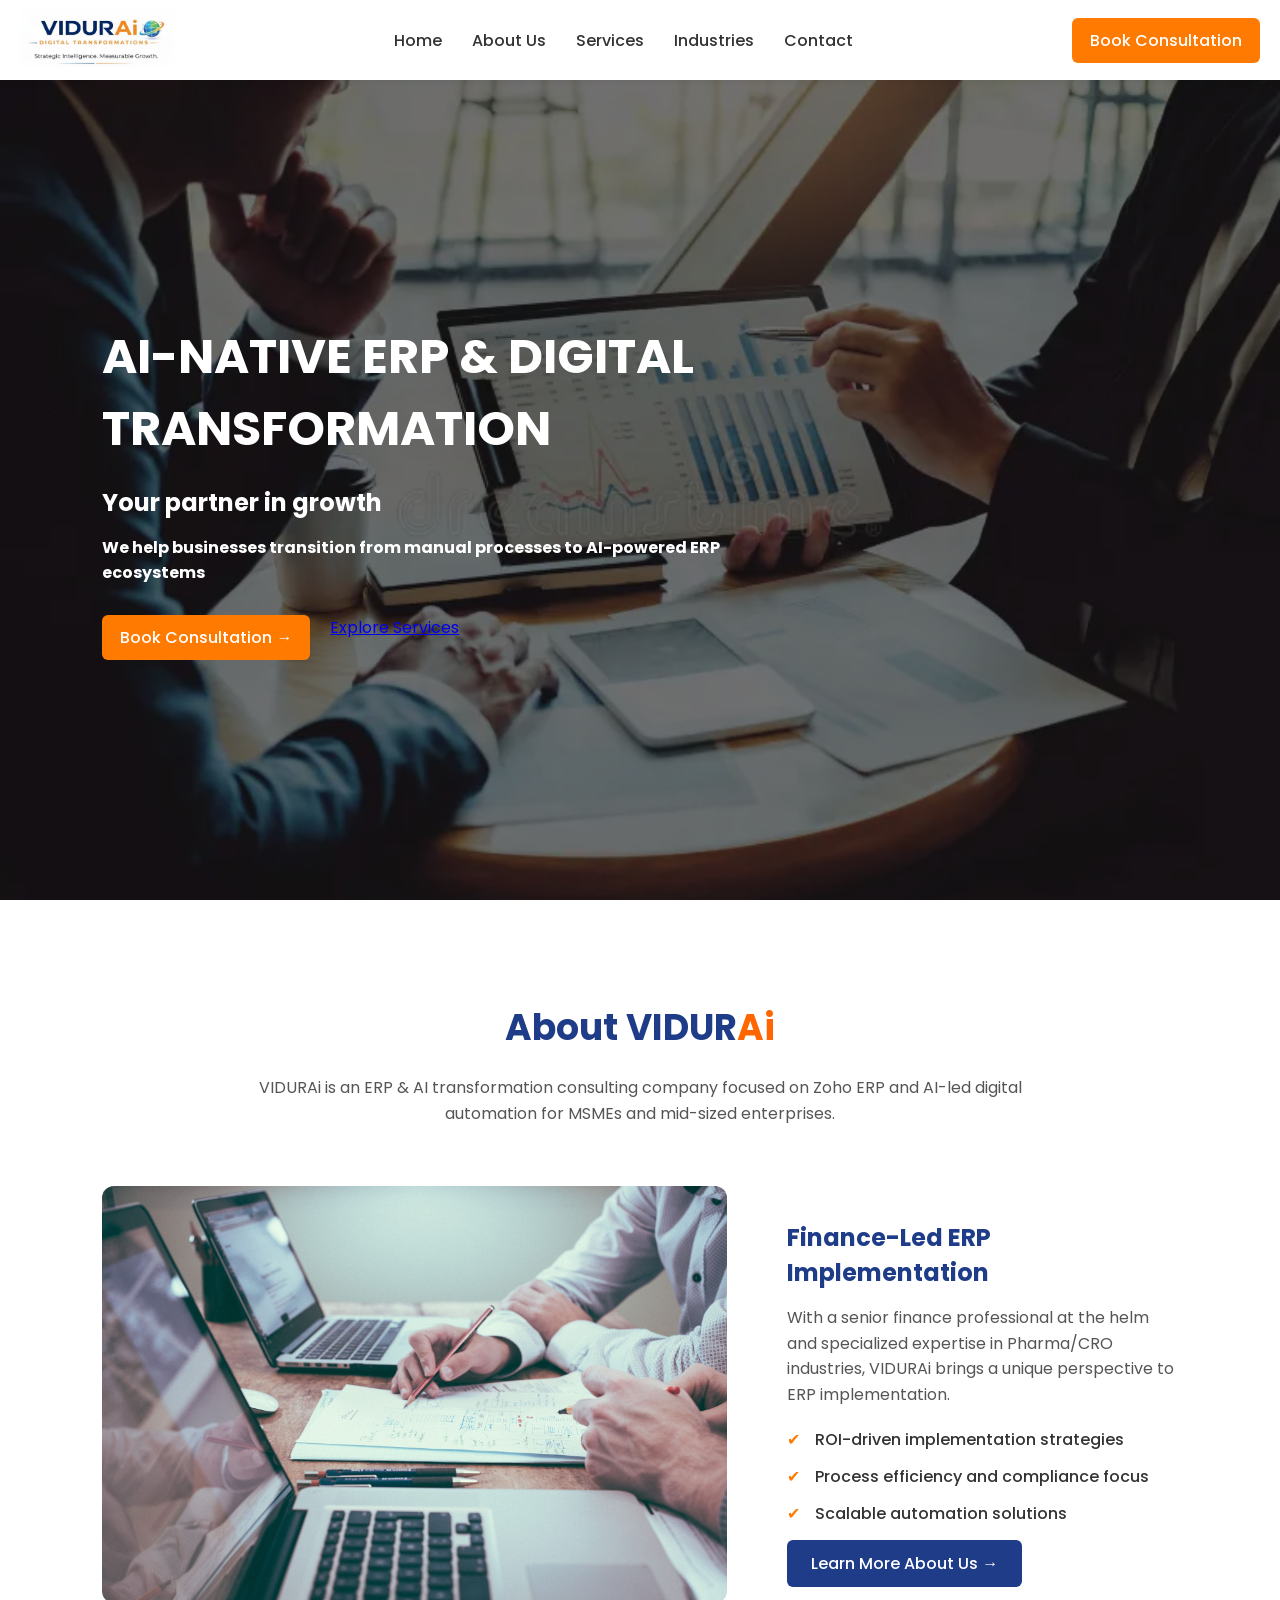
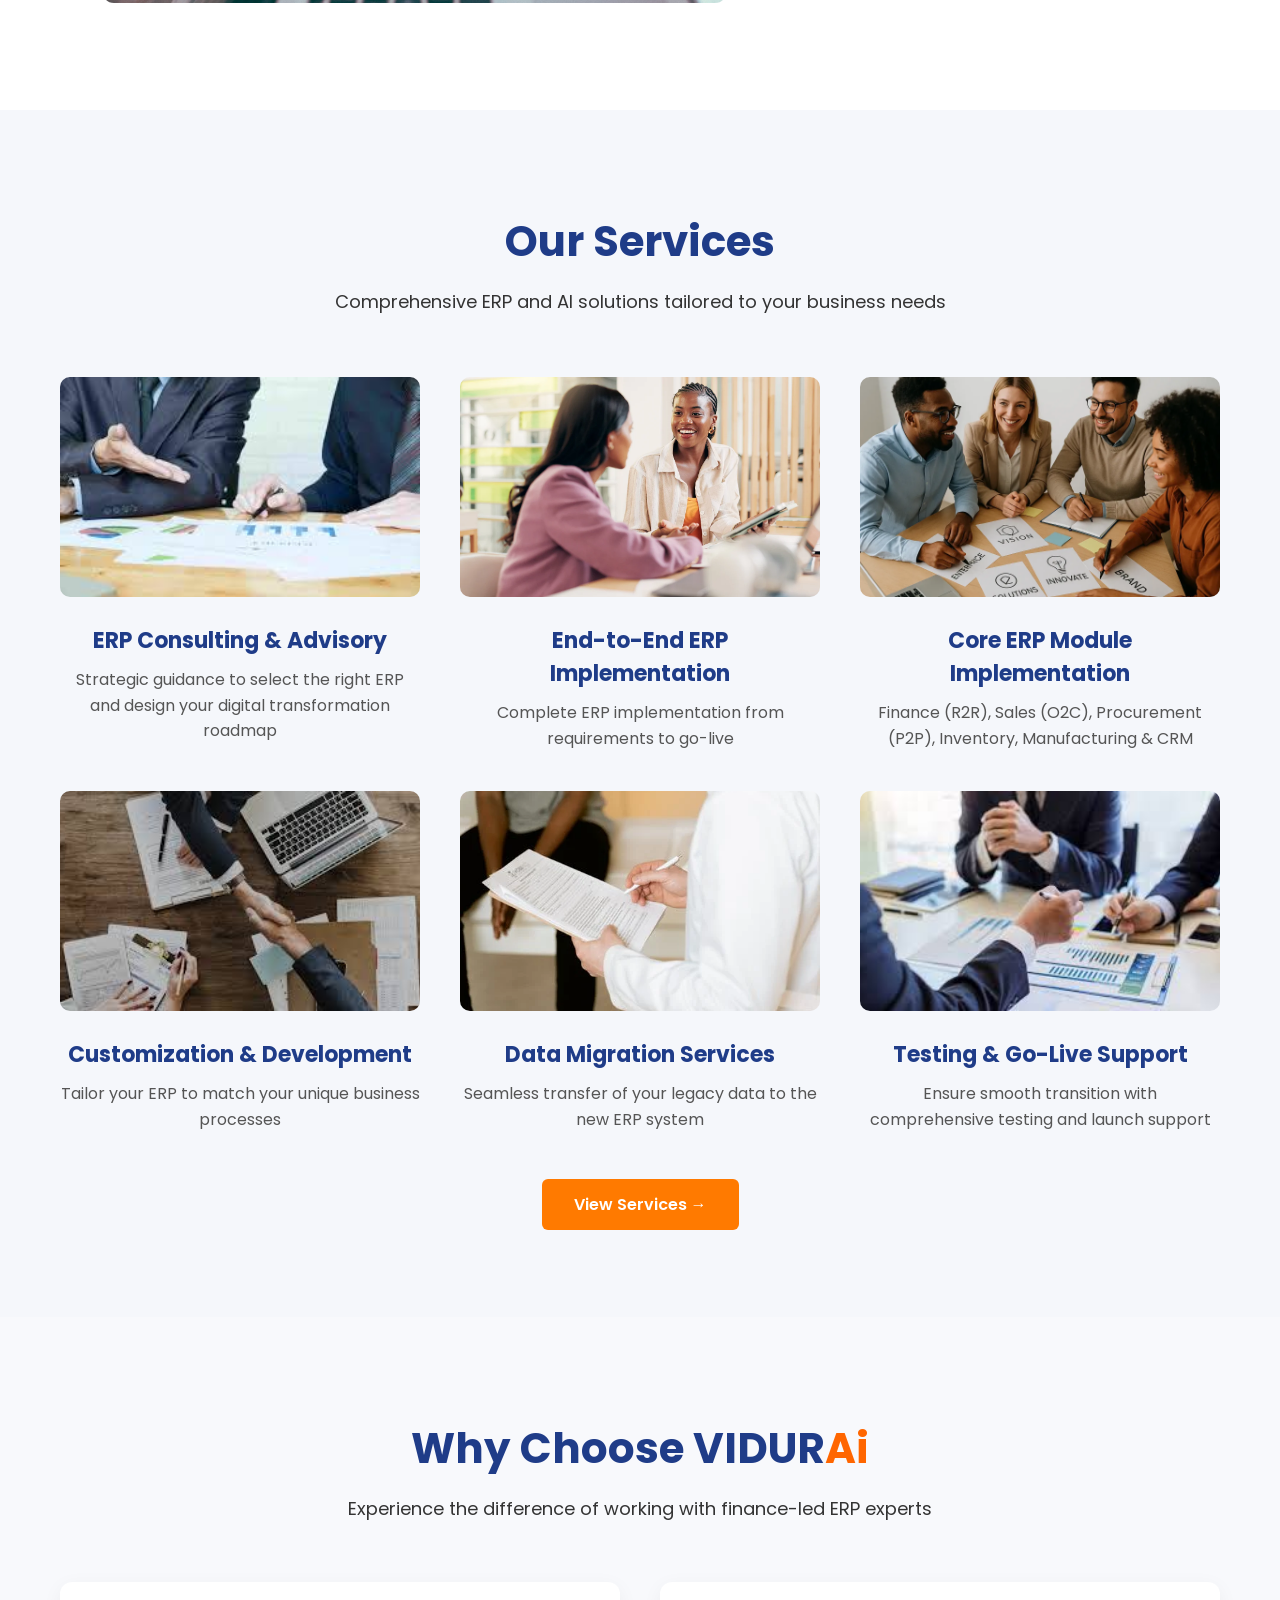
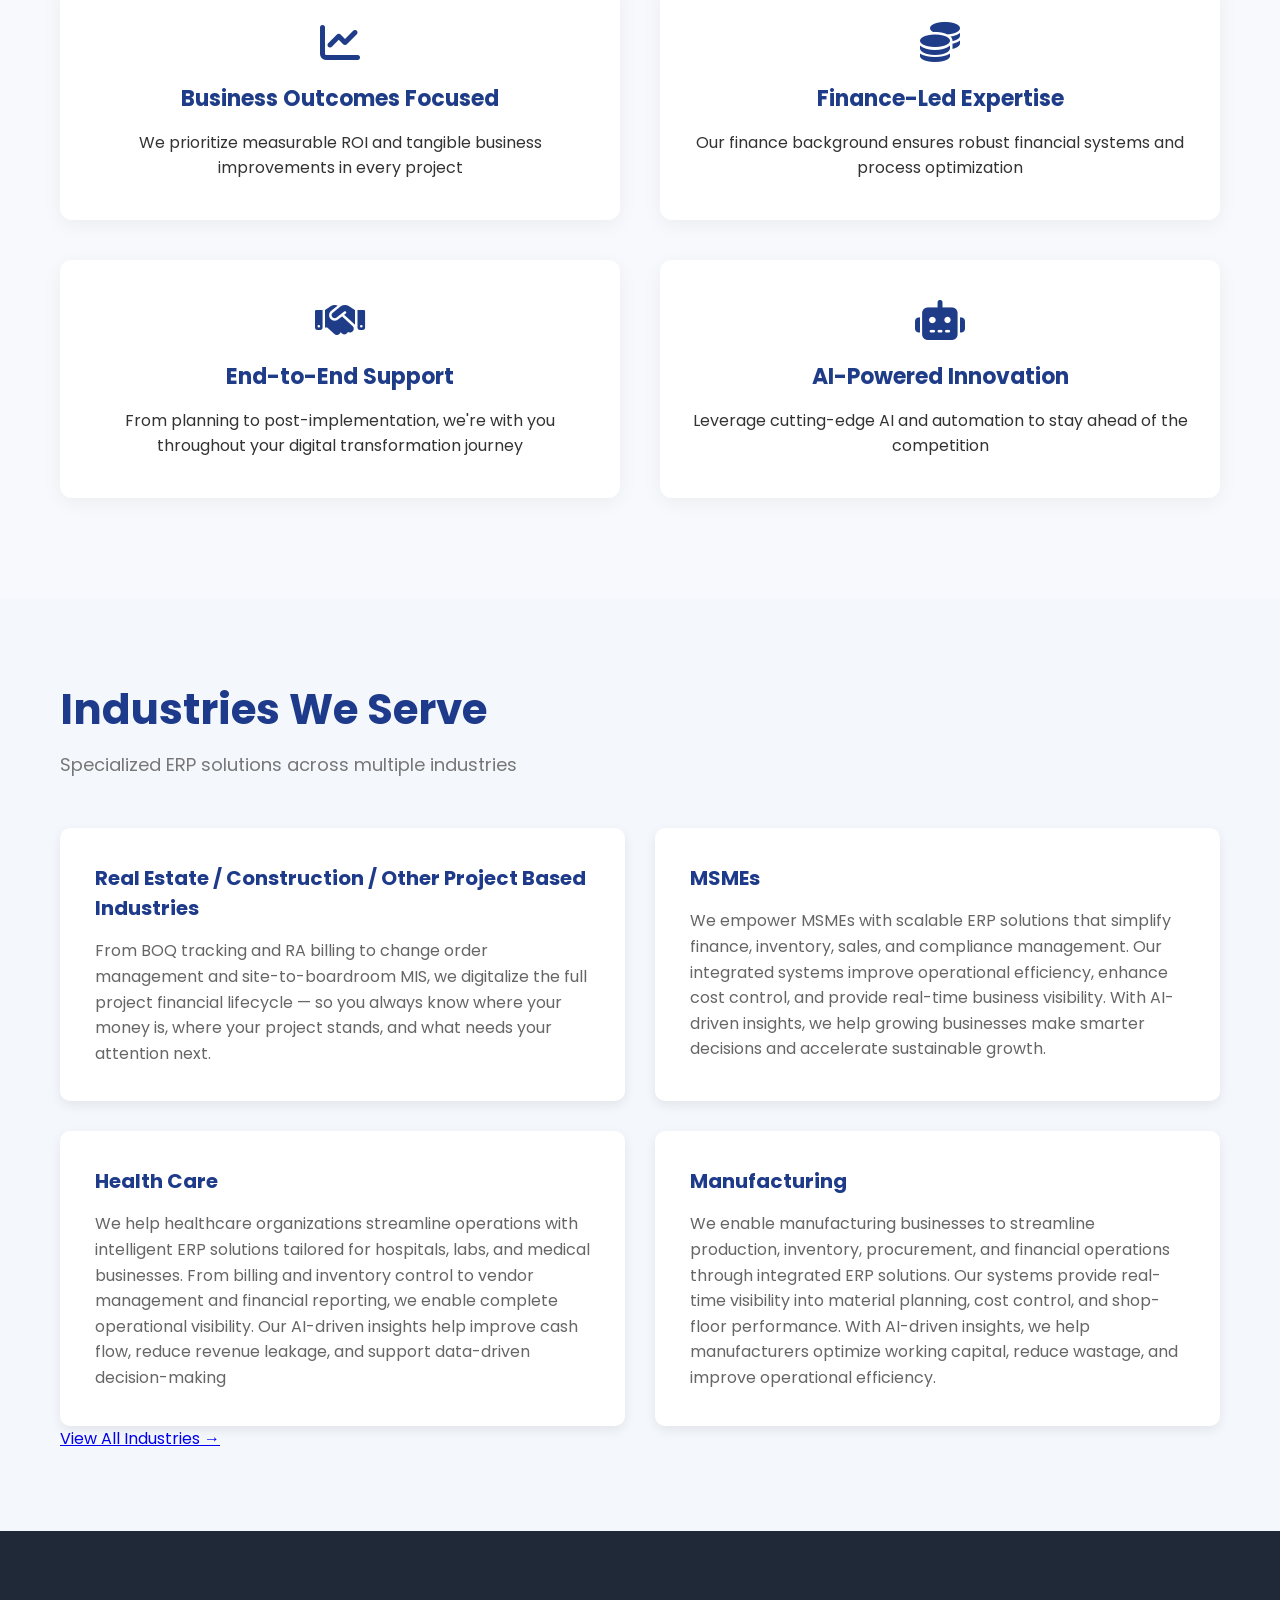
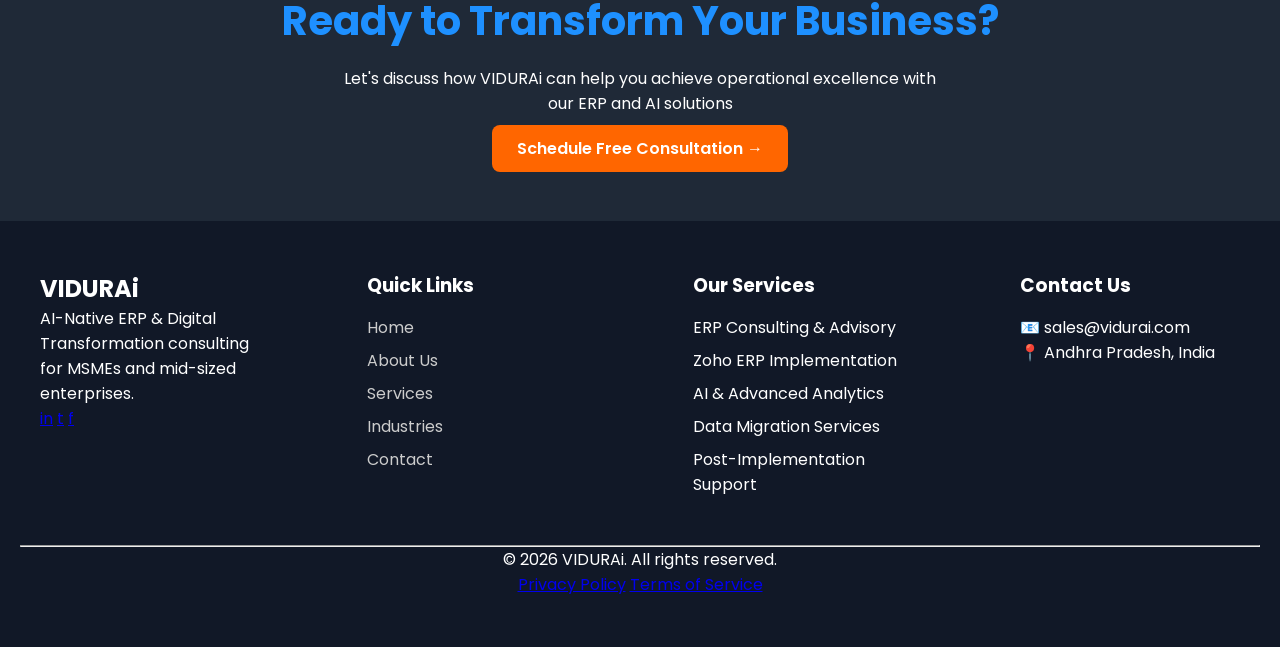
==== commit 98313cb3: "Update index.html" ====
--- a/index.html
+++ b/index.html
@@ -380,7 +380,7 @@
     <!-- Column 4: Contact Us -->
     <div class="footer-column">
       <h3>Contact Us</h3>
-      <p>📧 info@vidurai.in</p>
+      <p>📧 sales@vidurai.com </p>
       <p>📍 Andhra Pradesh, India</p>
     </div>
 
@@ -406,3 +406,4 @@
 </body>
 
 </html>
+
--- a/home.css
+++ b/home.css
@@ -1,873 +1,532 @@
 /* ================= GLOBAL RESET ================= */
 
-* {
-    margin: 0;
-    padding: 0;
-    box-sizing: border-box;
-}
-
-html, body {
-    overflow-x: hidden; /* Prevent horizontal scroll */
-}
-
-body {
-    font-family: 'Poppins', sans-serif;
-    background: #f5f7fb;
-    color: #333;
-    padding-top: 80px; /* Reserve space for fixed navbar */
+*{
+margin:0;
+padding:0;
+box-sizing:border-box;
+}
+
+html,body{
+overflow-x:hidden;
+}
+
+body{
+font-family:'Poppins',sans-serif;
+background:#f5f7fb;
+color:#333;
+padding-top:80px;
+}
+
+/* ================= GLOBAL CONTAINER ================= */
+
+.container{
+max-width:1200px;
+margin:auto;
+padding:0 20px;
 }
 
 /* ================= NAVBAR ================= */
 
-.navbar {
-    display: flex;
-    align-items: center;          /* Vertically center content */
-    justify-content: space-between;
-    padding: 0 20px;
-    height: 80px;                 /* Fixed navbar height */
-    background: #ffffff;
-    position: fixed;              /* Keep navbar on top */
-    top: 0;
-    left: 0;
-    width: 100%;
-    z-index: 1000;
-    box-shadow: 0 2px 5px rgba(0,0,0,0.05); /* subtle shadow */
-}
-
-/* LOGO */
-
-.navbar .logo img {
-    height: 60px;   /* Bigger logo */
-    width: auto;    /* Maintain aspect ratio */
-    display: block;
-}
-
-/* NAV LINKS */
-
-.nav-links {
-    display: flex;
-    list-style: none;
-    gap: 30px;
-}
-
-.nav-links a {
-    text-decoration: none;
-    color: #333;
-    font-weight: 500;
-    transition: 0.3s;
-}
-
-.nav-links a:hover {
-    color: #ff7a00;
-}
-
-/* BUTTON */
-
-.btn-orange {
-    background: #ff7a00;
-    color: white;
-    border: none;
-    padding: 10px 18px;
-    border-radius: 6px;
-    text-decoration: none;
-    cursor: pointer;
-    font-weight: 500;
-    transition: 0.3s ease;
-}
-
-.btn-orange:hover {
-    background-color: #e56700;
-}
-
-/* ================= RESPONSIVE NAVBAR ================= */
-
-@media (max-width: 1024px) {
-    .navbar {
-        flex-wrap: wrap;
-        height: auto;
-        padding: 10px 20px;
-    }
-
-    .nav-links {
-        flex-wrap: wrap;
-        gap: 15px;
-        margin-top: 10px;
-    }
-
-    .btn-orange {
-        margin-top: 10px;
-    }
-}
-
-@media (max-width: 768px) {
-    .navbar {
-        flex-direction: column;
-        align-items: flex-start;
-    }
-
-    .nav-links {
-        flex-direction: column;
-        gap: 10px;
-        width: 100%;
-    }
-
-    .btn-orange {
-        align-self: center;
-        width: 100%;
-        text-align: center;
-    }
-}
-
-/* ================= OPTIONAL: NAVBAR SHADOW ON SCROLL ================= */
-.navbar.scrolled {
-    box-shadow: 0 4px 10px rgba(0,0,0,0.1);
-    transition: 0.3s;
-}
-
-/* ================= NAVBAR END ================= */
-
-
+.navbar{
+display:flex;
+align-items:center;
+justify-content:space-between;
+padding:0 20px;
+height:80px;
+background:#fff;
+position:fixed;
+top:0;
+left:0;
+width:100%;
+z-index:1000;
+box-shadow:0 2px 5px rgba(0,0,0,0.05);
+}
+
+.logo img{
+height:60px;
+}
+
+.nav-links{
+display:flex;
+list-style:none;
+gap:30px;
+}
+
+.nav-links a{
+text-decoration:none;
+color:#333;
+font-weight:500;
+transition:0.3s;
+}
+
+.nav-links a:hover{
+color:#ff7a00;
+}
+
+.btn-orange{
+background:#ff7a00;
+color:white;
+border:none;
+padding:10px 18px;
+border-radius:6px;
+text-decoration:none;
+cursor:pointer;
+font-weight:500;
+transition:0.3s;
+}
+
+.btn-orange:hover{
+background:#e56700;
+}
 
 /* ================= HERO SECTION ================= */
 
-.hero-section {
-    position: relative;
-    height: 90vh;
-
-    /* Background image */
-    background: url("images/hero_section_img.webp") no-repeat center center/cover;
-
-    display: flex;
-    align-items: center;
-
-    padding-left: 8%; /* Proper left padding */
-}
-
-/* Dark overlay for faded effect */
-.hero-section::before {
-    content: "";
-    position: absolute;
-    inset: 0;
-    background: rgba(0, 0, 0, 0.55); /* Controls fade level */
-}
-
-/* Keep text above overlay */
-.hero-content {
-    position: relative;
-    color: white;
-    max-width: 700px;
-}
-
-/* Big Heading */
-.hero-content h1 {
-    font-size: 48px;
-    font-weight: 700;
-    margin-bottom: 20px;
-}
-
-/* Sub Heading */
-.hero-content h3 {
-    font-size: 24px;
-    font-weight: 500;
-    margin-bottom: 15px;
-}
-
-/* Description */
-.hero-content h5 {
-    font-size: 16px;
-    font-weight: 400;
-    margin-bottom: 30px;
-}
-
-/* Button container */
-.hero-buttons {
-    display: flex;
-    gap: 20px;
-}
-
-/* Orange Button */
-.btn-orange {
-    background: #ff7a00;
-    color: white;
-    border: none;
-    padding: 12px 22px;
-    border-radius: 6px;
-    cursor: pointer;
-    font-weight: 500;
-    transition: 0.3s ease;
-}
-
-/* Dark Hover */
-.btn-orange:hover {
-    background: #cc5c00;
-}
-
-/* Transparent Button */
-.btn-transparent {
-    background: transparent;
-    border: 2px solid white;
-    color: white;
-    padding: 12px 22px;
-    border-radius: 6px;
-    text-decoration: none;
-    cursor: pointer;
-    transition: 0.3s ease;
-}
-
-/* Light Grey Hover */
-.btn-transparent:hover {
-    background: rgba(255, 255, 255, 0.2);
-}
-
-/* ================= HERO SECTION ================= */
-
+.hero-section{
+position:relative;
+min-height:calc(100vh - 80px);
+background-image:url("images/hero_section_img.webp");
+background-size:cover;
+background-position:center;
+display:flex;
+align-items:center;
+padding-left:8%;
+}
+
+.hero-section::before{
+content:"";
+position:absolute;
+inset:0;
+background:rgba(0,0,0,0.55);
+}
+
+.hero-content{
+position:relative;
+color:white;
+max-width:700px;
+}
+
+.hero-content h1{
+font-size:48px;
+font-weight:700;
+margin-bottom:20px;
+}
+
+.hero-content h3{
+font-size:24px;
+margin-bottom:15px;
+}
+
+.hero-content h5{
+font-size:16px;
+margin-bottom:30px;
+}
+
+.hero-buttons{
+display:flex;
+gap:20px;
+}
 
 /* ================= ABOUT SECTION ================= */
 
-.about-section {
-    padding: 100px 8%;  /* Creates one line gap after hero */
-    background: #ffffff;
-}
-
-/* Center Heading */
-.about-heading {
-    text-align: center;
-    font-size: 36px;
-    color: #1f3c88;
-    margin-bottom: 20px; /* One line gap */
-}
-
-/* Center Description */
-.about-description {
-    text-align: center;
-    max-width: 800px;
-    margin: 0 auto 60px auto; /* Equal left-right spacing + two line gap */
-    line-height: 1.6;
-    color: #555;
-}
-
-/* Two column layout */
-.about-container {
-    display: flex;
-    align-items: center;
-    gap: 60px;
-}
-
-/* Left image */
-.about-image img {
-    width: 100%;
-    max-width: 1000px;
-    border-radius: 12px;
-}
-
-/* Right content */
-.about-content h3 {
-    font-size: 24px;
-    margin-bottom: 15px;
-    color: #1f3c88;
-}
-
-.about-content p {
-    margin-bottom: 20px;
-    line-height: 1.6;
-    color: #555;
-}
-
-/* Custom Tick Points */
-.about-points {
-    list-style: none;
-    margin-bottom: 25px;
-    padding-left: 0;
-}
-
-.about-points li {
-    margin-bottom: 12px;
-    position: relative;
-    padding-left: 28px;
-    font-weight: 500;
-}
-
-/* Orange professional tick */
-.about-points li::before {
-    content: "✔";
-    position: absolute;
-    left: 0;
-    color: #ff7a00;
-    font-weight: bold;
-}
-
-/* Blue Button */
-.btn-blue {
-    background: #1f3c88;
-    color: white;
-    border: none;
-    padding: 12px 24px;
-    border-radius: 6px;
-    text-decoration: none;
-    cursor: pointer;
-    font-weight: 500;
-    transition: 0.3s ease;
-}
-
-/* Dark Hover */
-.btn-blue:hover {
-    background: #162d66;
-}
-
-.orange-text {
-    color: #ff6600; /* your orange color */
-    font-weight: bold; /* optional */
-}
-
-/* ================= ABOUT SECTION ================= */
-
-
-/* SERVICES SECTION */
-.services {
-    padding: 100px 0;   /* gives one line gap from above section */
-    text-align: center;
-}
-
-.services-title {
-    font-size: 42px;
-    font-weight: bold;
-    color: #0056d2;  /* blue */
-    margin-bottom: 15px;
-}
-
-.services-subtitle {
-    max-width: 800px;
-    margin: 0 auto 60px;
-    color: black;   /* black */
-    font-size: 18px;
-    line-height: 1.6;
-}
-
-/* GRID */
-.services-grid {
-    display: grid;
-    grid-template-columns: repeat(3, 1fr);
-    gap: 40px;
-}
-
-/* SERVICE BOX */
-/* SERVICES SECTION */
-.services {
-    padding: 100px 0;
-}
-
-/* PROPER CENTERED CONTAINER */
-.container {
-    max-width: 1200px;
-    margin: 0 auto;
-    padding: 0 20px;   /* equal left & right spacing */
-}
-
-.services-title {
-    text-align: center;
-    font-size: 42px;
-    font-weight: bold;
-    color: #1f3c88;
-    margin-bottom: 15px;
-}
-
-.services-subtitle {
-    text-align: center;
-    max-width: 800px;
-    margin: 0 auto 60px;
-    color: black;
-    font-size: 18px;
-    line-height: 1.6;
-}
-
-/* GRID */
-.services-grid {
-    display: grid;
-    grid-template-columns: repeat(3, 1fr);
-    gap: 40px;
-}
-
-
-/* SERVICES SECTION */
-.services {
-    padding: 100px 0;
-}
-
-.container {
-    max-width: 1200px;
-    margin: 0 auto;
-    padding: 0 20px;
-}
-
-.services-title {
-    text-align: center;
-    font-size: 42px;
-    font-weight: bold;
-    color: #1f3c88;
-    margin-bottom: 15px;
-}
-
-.services-subtitle {
-    text-align: center;
-    max-width: 800px;
-    margin: 0 auto 60px;
-    color: black;
-    font-size: 18px;
-    line-height: 1.6;
-}
-
-/* GRID */
-.services-grid {
-    display: grid;
-    grid-template-columns: repeat(3, 1fr);
-    gap: 40px;
-}
-
-/* SERVICE BOX IMAGE */
-.service-box img {
-    width: 100%;
-    height: 220px;
-    object-fit: cover;
-    border-radius: 10px;
-    margin-bottom: 20px;
-}
-
-/* SERVICE BOX TITLE */
-.service-box h3 {
-    font-size: 22px;
-    font-weight: bold;
-    color: #1f3c88;
-    margin-bottom: 10px;
-}
-
-/* SERVICE BOX DESCRIPTION */
-.service-box p {
-    color: #555;
-    line-height: 1.6;
-    font-size: 16px;
-}
-
-/* BUTTON */
-.services-btn {
-    text-align: center;
-    margin-top: 60px;
-}
-
-.view-btn {
-    display: inline-block;
-    background-color: #ff7a00;
-    color: #ffffff;
-    padding: 14px 32px;
-    font-size: 16px;
-    font-weight: 600;
-    border-radius: 6px;
-    text-decoration: none;
-    transition: all 0.3s ease;
-}
-
-.view-btn:hover {
-    background-color: #cc6200;
-    transform: translateY(-3px);
-}
-
-/* RESPONSIVE */
-@media (max-width: 992px) {
-    .services-grid {
-        grid-template-columns: repeat(2, 1fr);
-    }
-}
-
-@media (max-width: 600px) {
-    .services-grid {
-        grid-template-columns: 1fr;
-    }
-}
-
-/* SERVICES SECTION */
-
-
-/* WHY CHOOSE SECTION */
-.why-choose {
-    padding: 100px 0;
-    background-color: #f8f9fc;
-}
-
-.why-title {
-    text-align: center;
-    font-size: 42px;
-    font-weight: bold;
-    color: #1f3c88;
-    margin-bottom: 15px;
-}
-
-.why-subtitle {
-    text-align: center;
-    max-width: 800px;
-    margin: 0 auto 60px;
-    color: black;
-    font-size: 18px;
-    line-height: 1.6;
-}
-
-/* GRID */
-.why-grid {
-    display: grid;
-    grid-template-columns: repeat(2, 1fr);
-    gap: 40px;
-}
-
-/* BOX */
-.why-box {
-    background: #ffffff;
-    padding: 40px 30px;
-    border-radius: 12px;
-    text-align: center;
-    box-shadow: 0 5px 20px rgba(0,0,0,0.05);
-    transition: 0.3s ease;
-}
-
-/* ICON */
-.why-box i {
-    font-size: 40px;
-    color:#1f3c88;
-    margin-bottom: 20px;
-}
-
-/* HEADING */
-.why-box h3 {
-    font-size: 22px;
-    font-weight: bold;
-    color: #1f3c88;
-    margin-bottom: 15px;
-}
-
-/* DESCRIPTION */
-.why-box p {
-    color: #555;
-    line-height: 1.6;
-    font-size: 16px;
-}
-
-/* HOVER EFFECT */
-.why-box:hover {
-    transform: translateY(-6px);
-    box-shadow: 0 12px 30px rgba(0,0,0,0.1);
-}
-
-/* RESPONSIVE */
-@media (max-width: 768px) {
-    .why-grid {
-        grid-template-columns: 1fr;
-    }
-}
-
-/* WHY CHOOSE SECTION */
-
-
-/* INDUSTRIES SECTION */
-
+.about-section{
+padding:100px 8%;
+background:#fff;
+}
+
+.about-heading{
+text-align:center;
+font-size:36px;
+color:#1f3c88;
+margin-bottom:20px;
+}
+
+.about-description{
+text-align:center;
+max-width:800px;
+margin:0 auto 60px;
+line-height:1.6;
+color:#555;
+}
+
+.about-container{
+display:flex;
+align-items:center;
+gap:60px;
+}
+
+.about-image img{
+width:100%;
+border-radius:12px;
+}
+
+.about-content h3{
+font-size:24px;
+margin-bottom:15px;
+color:#1f3c88;
+}
+
+.about-content p{
+margin-bottom:20px;
+line-height:1.6;
+color:#555;
+}
+
+.about-points{
+list-style:none;
+margin-bottom:25px;
+}
+
+.about-points li{
+margin-bottom:12px;
+padding-left:28px;
+position:relative;
+font-weight:500;
+}
+
+.about-points li::before{
+content:"✔";
+position:absolute;
+left:0;
+color:#ff7a00;
+}
+
+.btn-blue{
+background:#1f3c88;
+color:white;
+padding:12px 24px;
+border-radius:6px;
+text-decoration:none;
+font-weight:500;
+}
+
+.btn-blue:hover{
+background:#162d66;
+}
+
+.orange-text{
+color:#ff6600;
+}
+
+/* ================= SERVICES ================= */
+
+.services{
+padding:100px 0;
+text-align:center;
+}
+
+.services-title{
+font-size:42px;
+font-weight:bold;
+color:#1f3c88;
+margin-bottom:15px;
+}
+
+.services-subtitle{
+max-width:800px;
+margin:0 auto 60px;
+font-size:18px;
+line-height:1.6;
+}
+
+.services-grid{
+display:grid;
+grid-template-columns:repeat(3,1fr);
+gap:40px;
+}
+
+.service-box img{
+width:100%;
+height:220px;
+object-fit:cover;
+border-radius:10px;
+margin-bottom:20px;
+}
+
+.service-box h3{
+font-size:22px;
+color:#1f3c88;
+margin-bottom:10px;
+}
+
+.service-box p{
+color:#555;
+line-height:1.6;
+}
+
+.services-btn{
+margin-top:60px;
+}
+
+.view-btn{
+background:#ff7a00;
+color:white;
+padding:14px 32px;
+border-radius:6px;
+text-decoration:none;
+font-weight:600;
+}
+
+.view-btn:hover{
+background:#cc6200;
+}
+
+/* ================= WHY CHOOSE ================= */
+
+.why-choose{
+padding:100px 0;
+background:#f8f9fc;
+}
+
+.why-title{
+text-align:center;
+font-size:42px;
+color:#1f3c88;
+margin-bottom:15px;
+}
+
+.why-subtitle{
+text-align:center;
+max-width:800px;
+margin:0 auto 60px;
+font-size:18px;
+}
+
+.why-grid{
+display:grid;
+grid-template-columns:repeat(2,1fr);
+gap:40px;
+}
+
+.why-box{
+background:#fff;
+padding:40px 30px;
+border-radius:12px;
+text-align:center;
+box-shadow:0 5px 20px rgba(0,0,0,0.05);
+}
+
+.why-box i{
+font-size:40px;
+color:#1f3c88;
+margin-bottom:20px;
+}
+
+.why-box h3{
+font-size:22px;
+margin-bottom:15px;
+color:#1f3c88;
+}
+
+/* ================= INDUSTRIES ================= */
 
 .industries{
-    padding:80px 20px;
-    background:#f4f7fc;
-}
-
-/* Container */
-
-.container{
-    max-width:1200px;
-    margin:auto;
-    text-align:center;
-}
-
-/* Section Title */
+padding:80px 20px;
+background:#f4f7fc;
+}
 
 .industries-title{
-    font-size:42px;
-    font-weight:700;
-    color:#1e3a8a;   /* Prime Blue */
-    margin-bottom:10px;
-}
-
-/* Subtitle */
+font-size:42px;
+font-weight:700;
+color:#1e3a8a;
+margin-bottom:10px;
+}
 
 .industries-subtitle{
-    font-size:18px;
-    color:#777;
-    margin-bottom:50px;
-}
-
-/* Grid Layout */
+font-size:18px;
+color:#777;
+margin-bottom:50px;
+}
 
 .industries-grid{
-    display:grid;
-    grid-template-columns:repeat(2,1fr);
-    gap:30px;
-}
-
-/* Box Styling */
+display:grid;
+grid-template-columns:repeat(2,1fr);
+gap:30px;
+}
 
 .industry-box{
-    background:white;
-    padding:35px;
-    border-radius:10px;
-    box-shadow:0 4px 12px rgba(0,0,0,0.08);
-    text-align:left;
-    transition:0.3s;
-}
-
-/* Hover Effect */
-
-.industry-box:hover{
-    transform:translateY(-6px);
-}
-
-/* Box Heading */
+background:white;
+padding:35px;
+border-radius:10px;
+box-shadow:0 4px 12px rgba(0,0,0,0.08);
+}
 
 .industry-box h3{
-    font-size:20px;
-    color:#1e3a8a;   /* Prime Blue */
-    margin-bottom:15px;
-}
-
-/* Box Description */
+font-size:20px;
+color:#1e3a8a;
+margin-bottom:15px;
+}
 
 .industry-box p{
-    color:#666;
-    line-height:1.6;
-}
-
-/* Button */
-
-.industries-btn{
-    margin-top:50px;
-}
-
-/* Button Style */
-
-.industries-button{
-    background:#1e3a8a;
-    color:white;
-    padding:14px 30px;
-    border-radius:6px;
-    text-decoration:none;
-    font-size:16px;
-    font-weight:500;
-    display:inline-block;
-    transition:0.3s;
-}
-
-/* Button Hover */
-
-.industries-button:hover{
-    background:#142c6e;
-}
-/* INDUSTRIES SECTION */
-
-
-/*READY TO TRANSFORM YOUR BUSINESS SECTION*/
-/* CTA Section Styling - Compact Version */
-#cta {
-  background-color: #1F2937; /* professional dark background */
-  padding: 50px 20px; /* reduced from 80px to 50px */
-  text-align: center;
-  color: white;
-}
-
-/* Title Styling */
-.cta-title {
-  color: #1E90FF; /* big blue title */
-  font-size: 2.2rem; /* reduced from 3rem */
-  margin-bottom: 15px; /* reduced spacing */
-}
-
-/* Description Styling */
-.cta-description {
-  color: #FFFFFF;
-  max-width: 600px; /* slightly smaller width */
-  margin: 0 auto 20px; /* reduced bottom spacing */
-  font-size: 1rem; /* smaller font */
-  line-height: 1.4;
-}
-
-/* Button Styling */
-.cta-button {
-  background-color: #FF6600; /* orange */
-  color: white;
-  padding: 12px 25px; /* smaller button */
-  font-size: 1rem; /* slightly smaller font */
-  font-weight: 600;
-  border-radius: 8px;
-  text-decoration: none;
-  display: inline-flex;
-  align-items: center;
-  gap: 8px;
-  transition: background-color 0.3s ease;
-}
-
-/* Button Hover Effect */
-.cta-button:hover {
-  background-color: #CC5200; /* dark hover */
-}
-
-/* Gap after previous section */
-.section-gap {
-  height: 40px; /* slightly smaller gap */
-}
-/*READY TO TRANSFORM YOUR BUSINESS SECTION*/
-
-
-
-/* Footer Section */
-#footer {
-  background-color: #111827; /* Dark Gray */
-  color: white;
-  padding: 50px 20px 20px 20px;
-  font-family: Arial, sans-serif;
-}
-
-/* Footer Container - 4 columns with equal spacing */
-.footer-container {
-  display: flex;
-  flex-wrap: wrap;
-  justify-content: space-between;
-  gap: 30px; /* equal spacing */
-  max-width: 1200px;
-  margin: 0 auto;
-}
-
-/* Column Styling */
-.footer-column h2,
-.footer-column h3 {
-  margin-bottom: 15px;
-}
-
-.footer-column p,
-.footer-column ul,
-.footer-column li {
-  margin: 5px 0;
-  color: #CCCCCC;
-  font-size: 0.95rem;
-}
-
-.footer-column ul {
-  list-style: none;
-  padding: 0;
-}
-
-.footer-column ul li a {
-  color: #CCCCCC;
-  text-decoration: none;
-  transition: color 0.3s ease;
-}
-
-.footer-column ul li a:hover {
-  color: #FF6600; /* dark orange hover */
-}
-
-/* VIDURAi Logo */
-.footer-logo {
-  font-size: 1.8rem;
-  margin-bottom: 10px;
-}
-
-.footer-logo span.orange {
-  color: #FF6600;
-}
-
-.footer-logo span {
-  color: white;
-}
-
-/* Social Buttons */
-.social-buttons {
-  margin-top: 10px;
-}
-
-.social-btn {
-  display: inline-block;
-  background-color: #1F2937; /* same as dark theme slightly different if needed */
-  color: white;
-  width: 35px;
-  height: 35px;
-  line-height: 35px;
-  text-align: center;
-  border-radius: 50%;
-  margin-right: 10px;
-  text-decoration: none;
-  transition: background-color 0.3s ease;
-}
-
-.social-btn:hover {
-  background-color: #CC5200; /* dark orange hover */
-}
-
-/* Footer Bottom Section */
-.footer-bottom {
-  margin-top: 40px;
-}
-
-.footer-bottom hr {
-  border: 0;
-  height: 1px;
-  background-color: #FFFFFF;
-  opacity: 0.2;
-  margin-bottom: 15px;
-}
-
-.footer-bottom-content {
-  display: flex;
-  justify-content: space-between;
-  align-items: center;
-  flex-wrap: wrap;
-}
-
-.footer-bottom-content p {
-  color: #CCCCCC;
-  font-size: 0.9rem;
-}
-
-.footer-bottom-buttons a {
-  color: white;
-  background-color: #111827;
-  padding: 8px 15px;
-  margin-left: 10px;
-  border-radius: 5px;
-  text-decoration: none;
-  transition: background-color 0.3s ease, color 0.3s ease;
-}
-
-.footer-bottom-buttons a:hover {
-  background-color: #CC5200;
-  color: white;
-}
-
-/* Responsive Footer */
-@media (max-width: 768px) {
-  .footer-container {
-    flex-direction: column;
-    align-items: flex-start;
-    gap: 25px;
-  }
-
-  .footer-column {
-    width: 100%;
-  }
-
-  .footer-bottom-content {
-    flex-direction: column;
-    align-items: flex-start;
-    gap: 10px;
-  }
-
-  .footer-bottom-buttons {
-    margin-top: 10px;
-  }
-
-  .footer-bottom-buttons a {
-    margin-left: 0;
-    margin-right: 10px;
-  }
-}
-
-/* Footer Section */+color:#666;
+line-height:1.6;
+}
+
+/* ================= CTA ================= */
+
+#cta{
+background:#1F2937;
+padding:60px 20px;
+text-align:center;
+color:white;
+}
+
+.cta-title{
+color:#1E90FF;
+font-size:2.5rem;
+margin-bottom:15px;
+}
+
+.cta-description{
+max-width:600px;
+margin:auto auto 20px;
+}
+
+.cta-button{
+background:#FF6600;
+color:white;
+padding:12px 25px;
+border-radius:8px;
+text-decoration:none;
+font-weight:600;
+}
+
+/* ================= FOOTER ================= */
+
+#footer{
+background:#111827;
+color:white;
+padding:50px 20px;
+}
+
+.footer-container{
+display:flex;
+justify-content:space-between;
+flex-wrap:wrap;
+gap:30px;
+max-width:1200px;
+margin:auto;
+}
+
+.footer-column{
+width:220px;
+}
+
+.footer-column h3{
+margin-bottom:15px;
+}
+
+.footer-column ul{
+list-style:none;
+}
+
+.footer-column ul li{
+margin-bottom:8px;
+}
+
+.footer-column ul li a{
+color:#ccc;
+text-decoration:none;
+}
+
+.footer-column ul li a:hover{
+color:#ff6600;
+}
+
+.footer-bottom{
+margin-top:40px;
+text-align:center;
+}
+
+/* ================= MOBILE RESPONSIVE ================= */
+
+@media (max-width:1024px){
+
+.services-grid{
+grid-template-columns:repeat(2,1fr);
+}
+
+}
+
+@media (max-width:768px){
+
+body{
+padding-top:70px;
+}
+
+.navbar{
+flex-direction:column;
+height:100px;
+padding:15px;
+}
+
+.logo img{
+height:50px;
+}
+
+.nav-links{
+flex-direction:column;
+gap:12px;
+align-items:center;
+}
+
+.btn-orange{
+width:100%;
+text-align:center;
+margin-top:10px;
+}
+
+.hero-section{
+padding:80px 20px;
+justify-content:center;
+text-align:center;
+}
+
+.hero-content{
+max-width:95%;
+margin:auto;
+}
+
+.hero-content h1{
+font-size:30px;
+}
+
+.hero-content h3{
+font-size:18px;
+}
+
+.hero-content h5{
+font-size:14px;
+}
+
+.hero-buttons{
+flex-direction:column;
+gap:12px;
+}
+
+.about-container{
+flex-direction:column;
+gap:30px;
+text-align:center;
+}
+
+.services-grid{
+grid-template-columns:1fr;
+}
+
+.why-grid{
+grid-template-columns:1fr;
+}
+
+.industries-grid{
+grid-template-columns:1fr;
+}
+
+.footer-container{
+flex-direction:column;
+align-items:center;
+text-align:center;
+}
+
+}
+
+
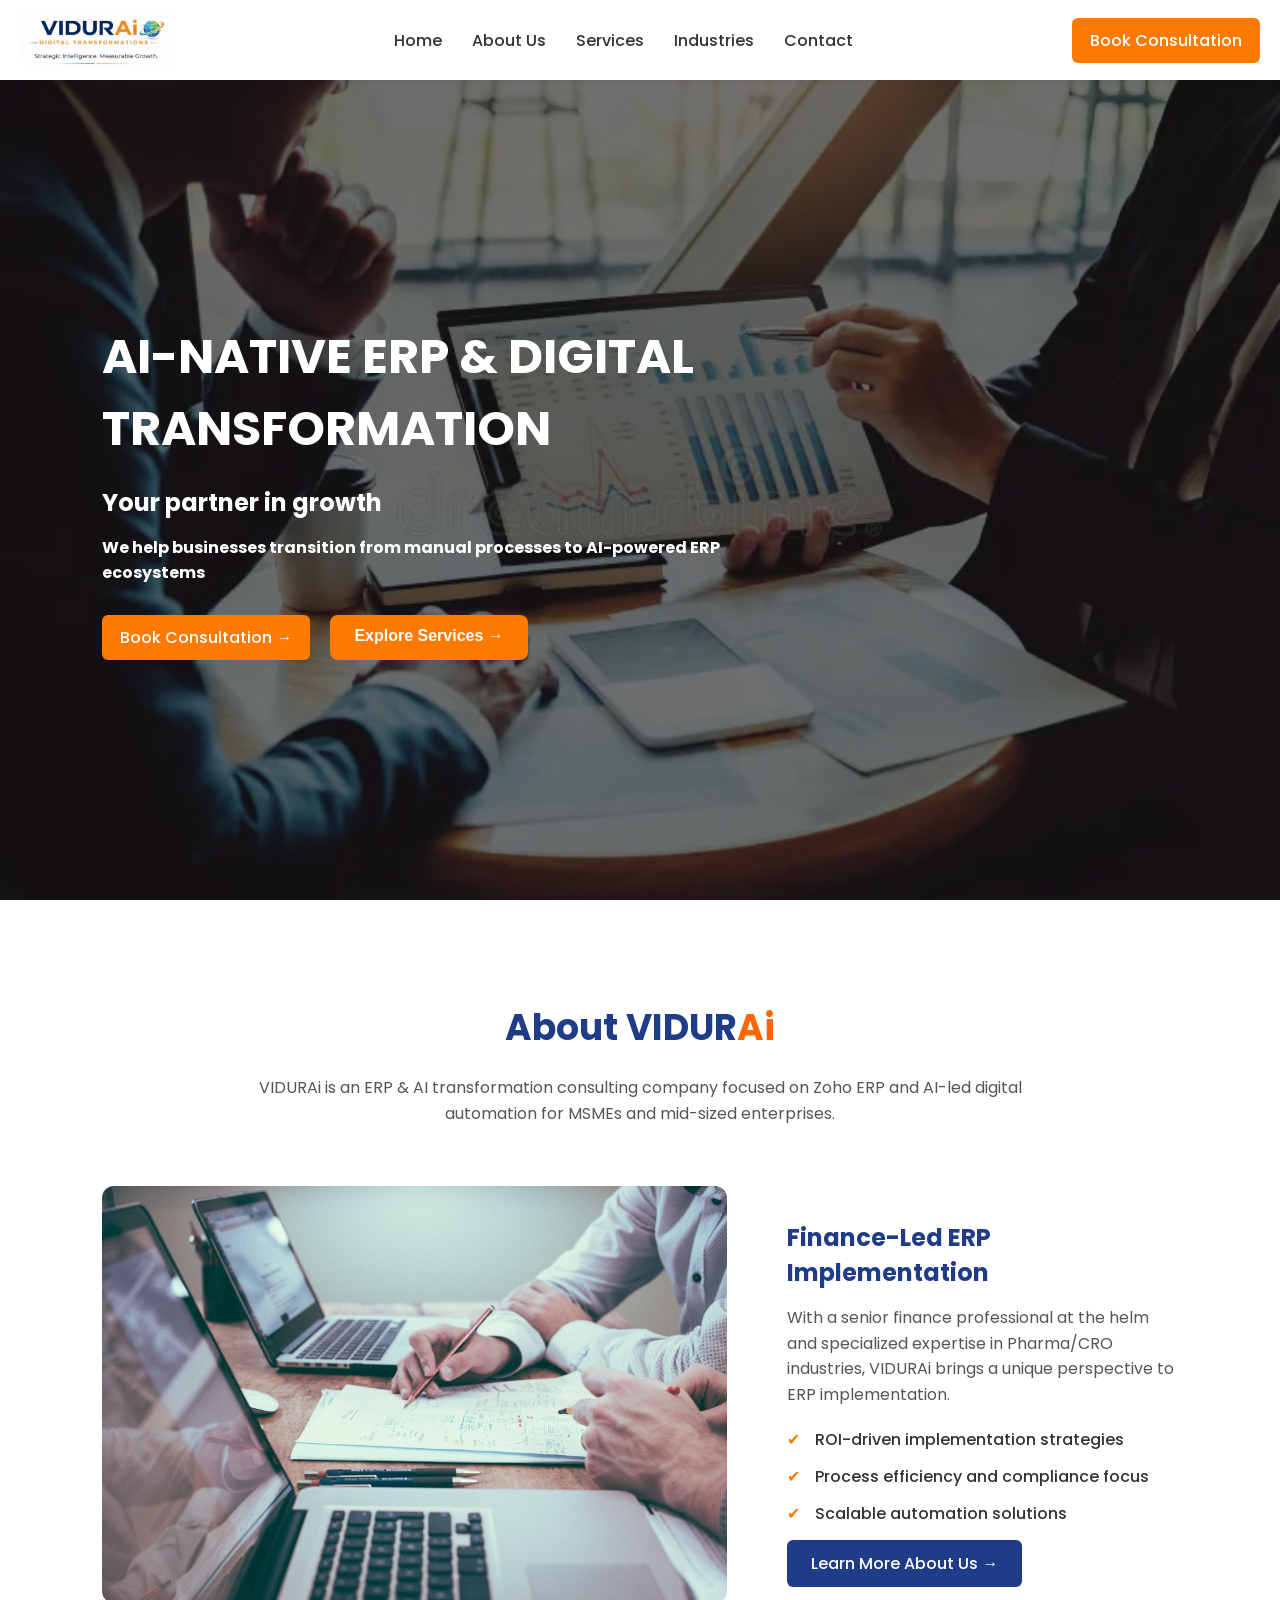
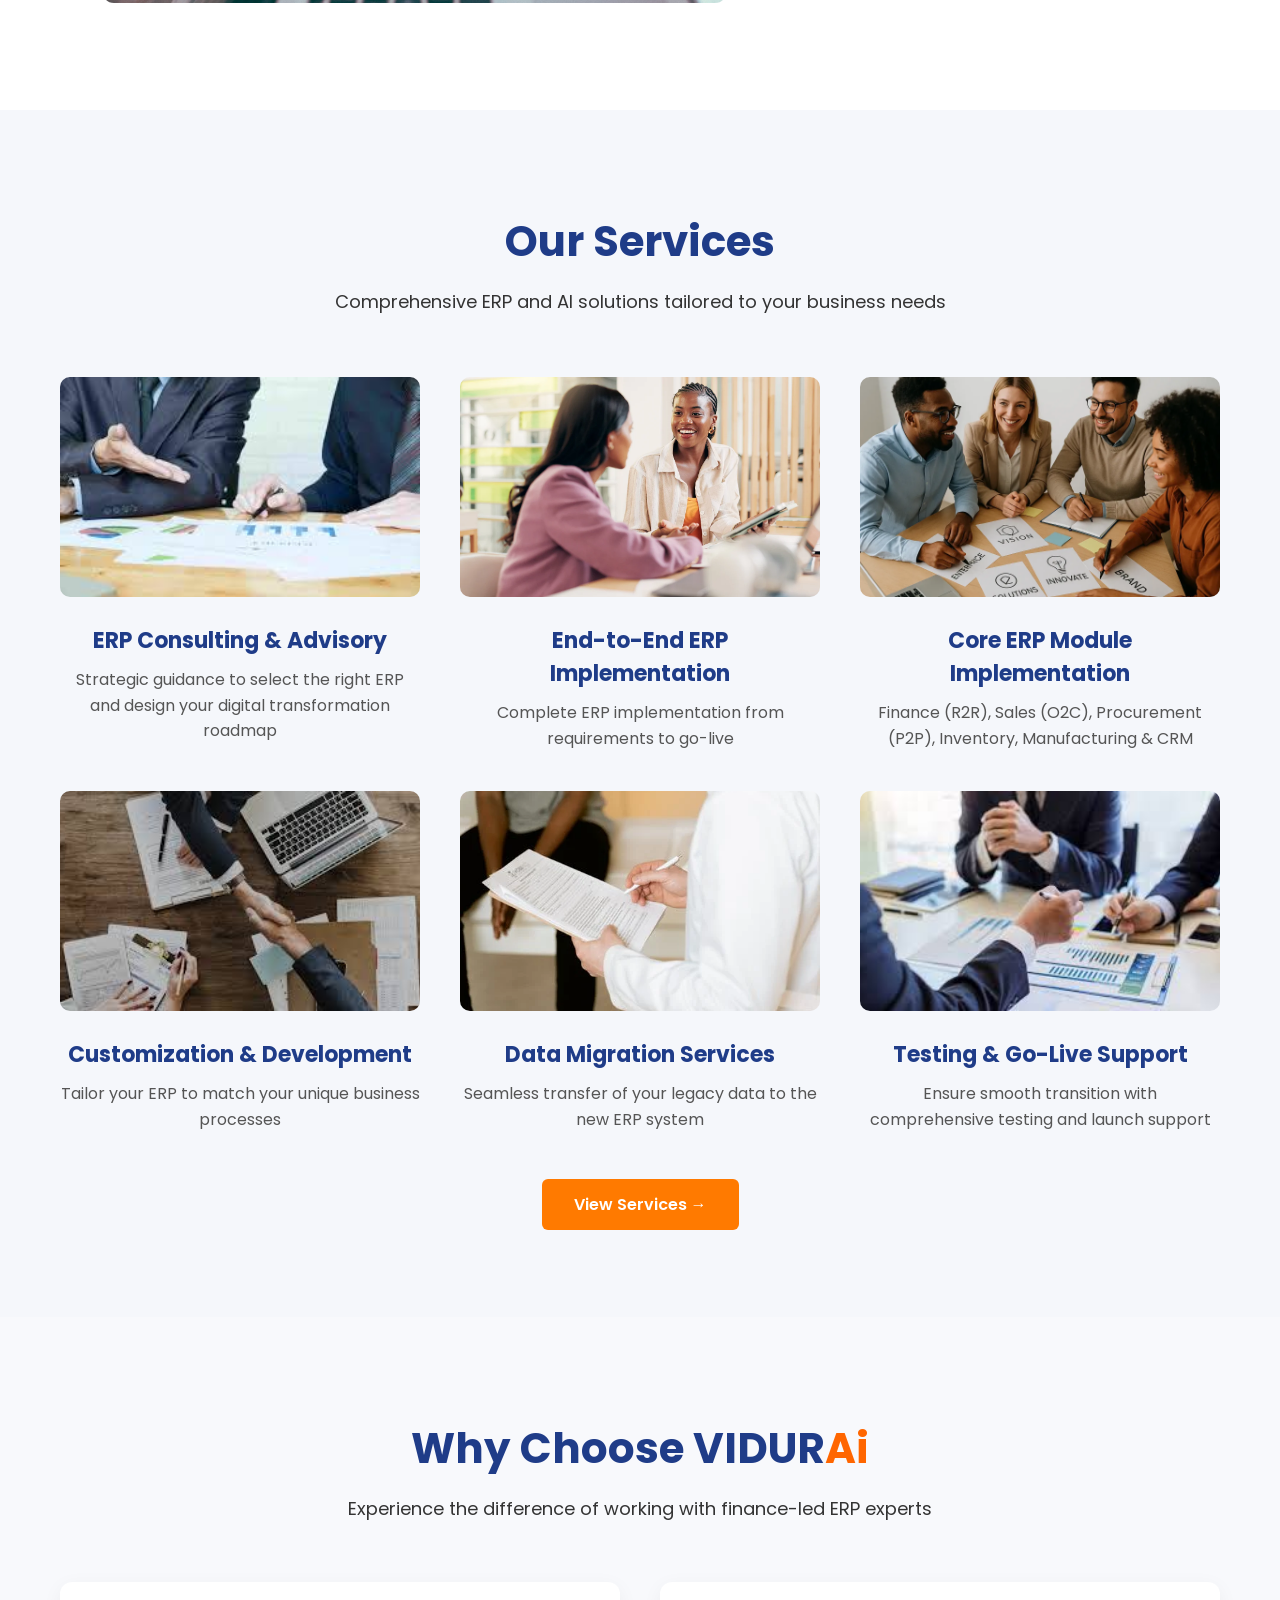
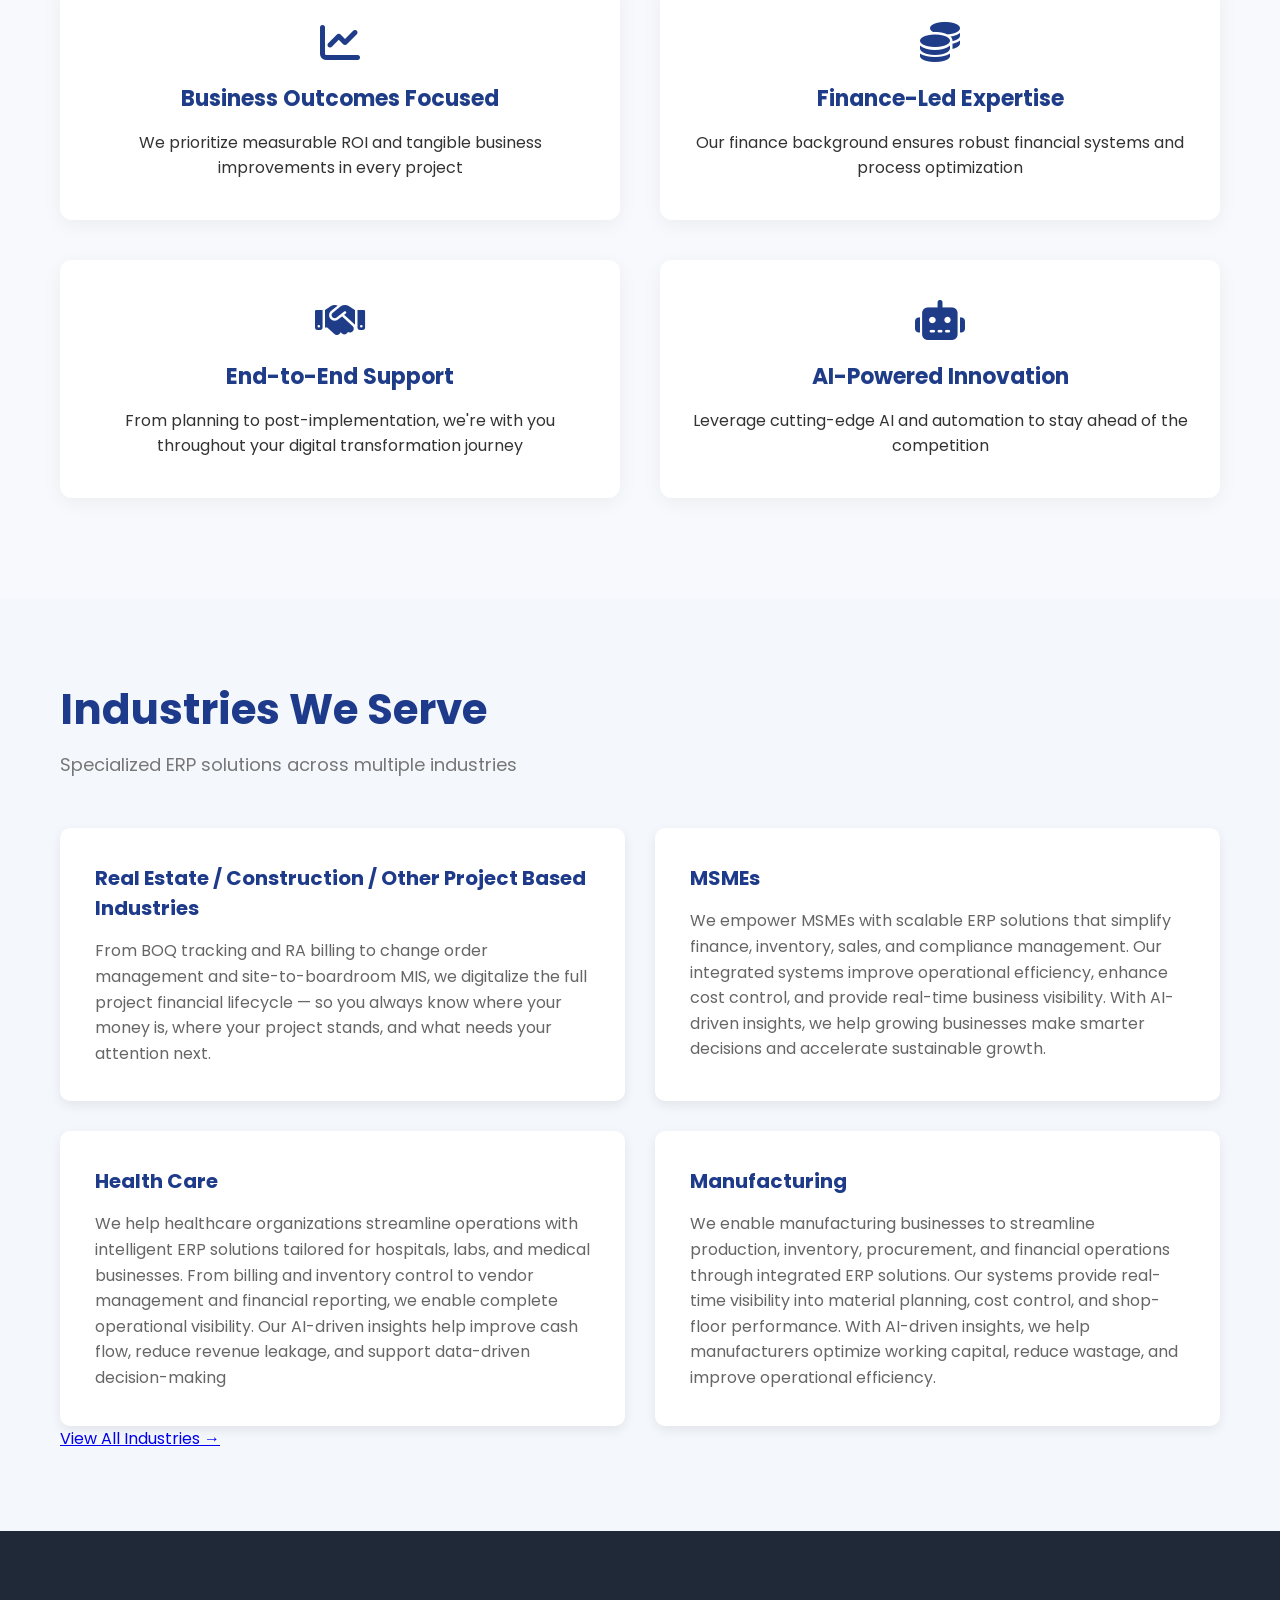
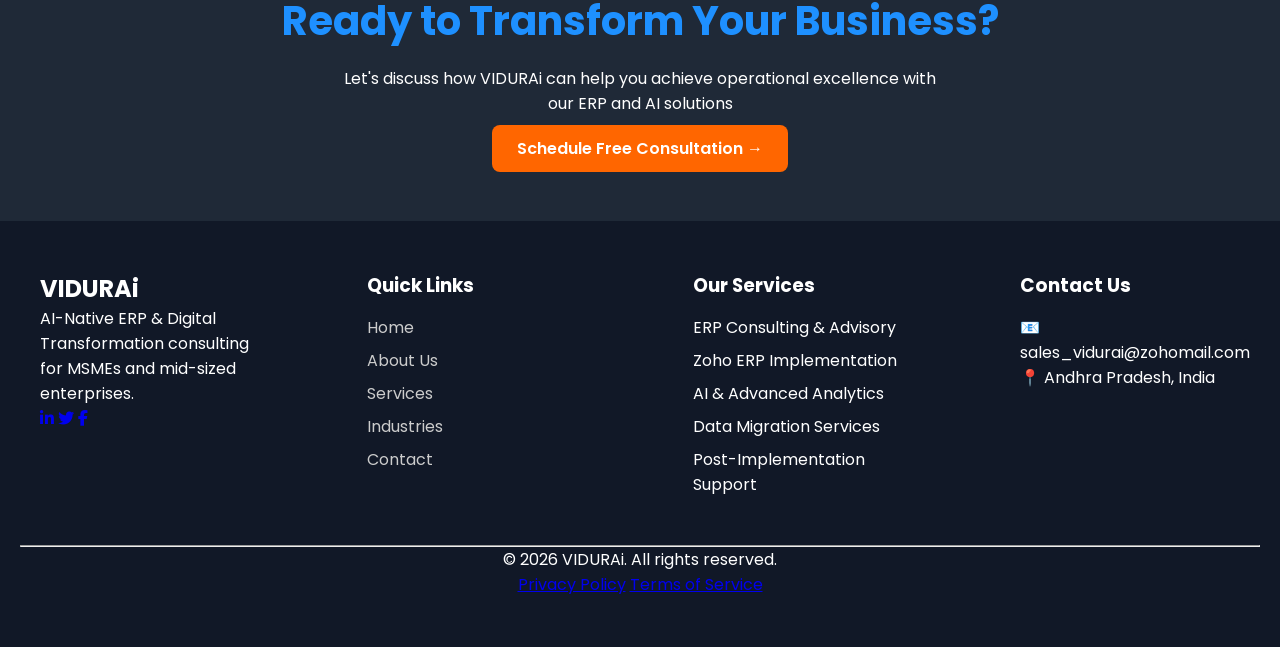
==== commit 33a419ba: "Update index.html" ====
--- a/index.html
+++ b/index.html
@@ -65,10 +65,26 @@
         Book Consultation →
         </a>
 
-            <a href="services.html" class="btn-transparent">
+            <!-- <a href="services.html" class="btn-transparent">
         Explore Services
+        </a> -->  
+            <!-- ADDED BY PRAVEEN ON 17-03-2026 -->
+        <a href="services.html"
+           style="
+             display: inline-block;
+             padding: 12px 24px;
+             background-color: #ff7a00;
+             color: white;
+             text-decoration: none;
+             border-radius: 8px;
+             font-weight: 600;
+             font-family: Arial, sans-serif;
+             transition: 0.3s ease;
+           "
+           onmouseover="this.style.backgroundColor='#e66900'"
+           onmouseout="this.style.backgroundColor='#ff7a00'">
+           Explore Services →
         </a>
-
         </div>
 
     </div>
@@ -343,13 +359,19 @@
   <div class="footer-container">
 
     <!-- Column 1: VIDURAi -->
-    <div class="footer-column">
-      <h2 class="footer-logo"><span>VIDUR</span><span class="orange">Ai</span></h2>
-      <p>AI-Native ERP & Digital Transformation consulting for MSMEs and mid-sized enterprises.</p>
+   <div class="footer-column">
+      <h2 class="footer-logo">
+        <span>VIDUR</span><span class="orange">Ai</span>
+      </h2>
+    
+      <p>
+        AI-Native ERP & Digital Transformation consulting for MSMEs and mid-sized enterprises.
+      </p>
+    
       <div class="social-buttons">
-        <a href="#" class="social-btn">in</a>
-        <a href="#" class="social-btn">t</a>
-        <a href="#" class="social-btn">f</a>
+        <a href="#" class="social-btn"><i class="fab fa-linkedin-in"></i></a>
+        <a href="#" class="social-btn"><i class="fab fa-twitter"></i></a>
+        <a href="#" class="social-btn"><i class="fab fa-facebook-f"></i></a>
       </div>
     </div>
 
@@ -380,7 +402,7 @@
     <!-- Column 4: Contact Us -->
     <div class="footer-column">
       <h3>Contact Us</h3>
-      <p>📧 sales@vidurai.com </p>
+      <p>📧 sales_vidurai@zohomail.com </p>
       <p>📍 Andhra Pradesh, India</p>
     </div>
 
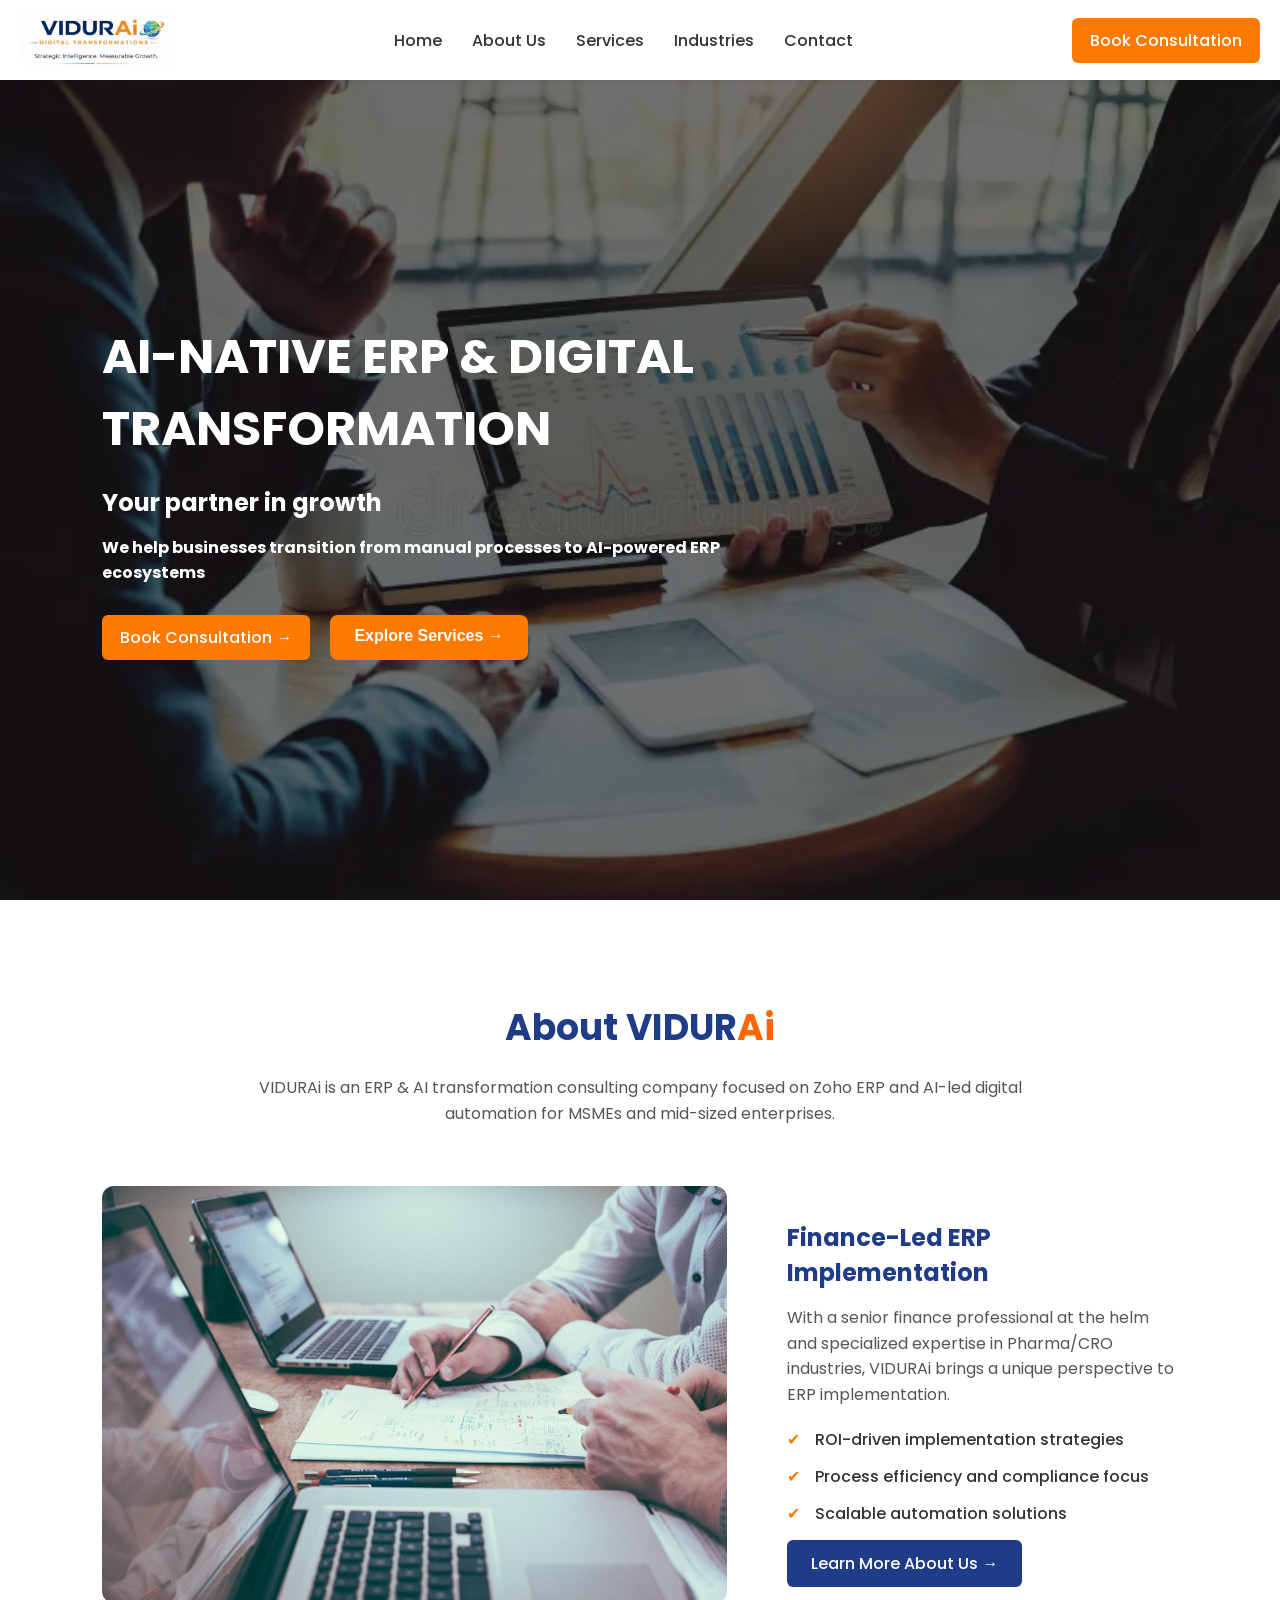
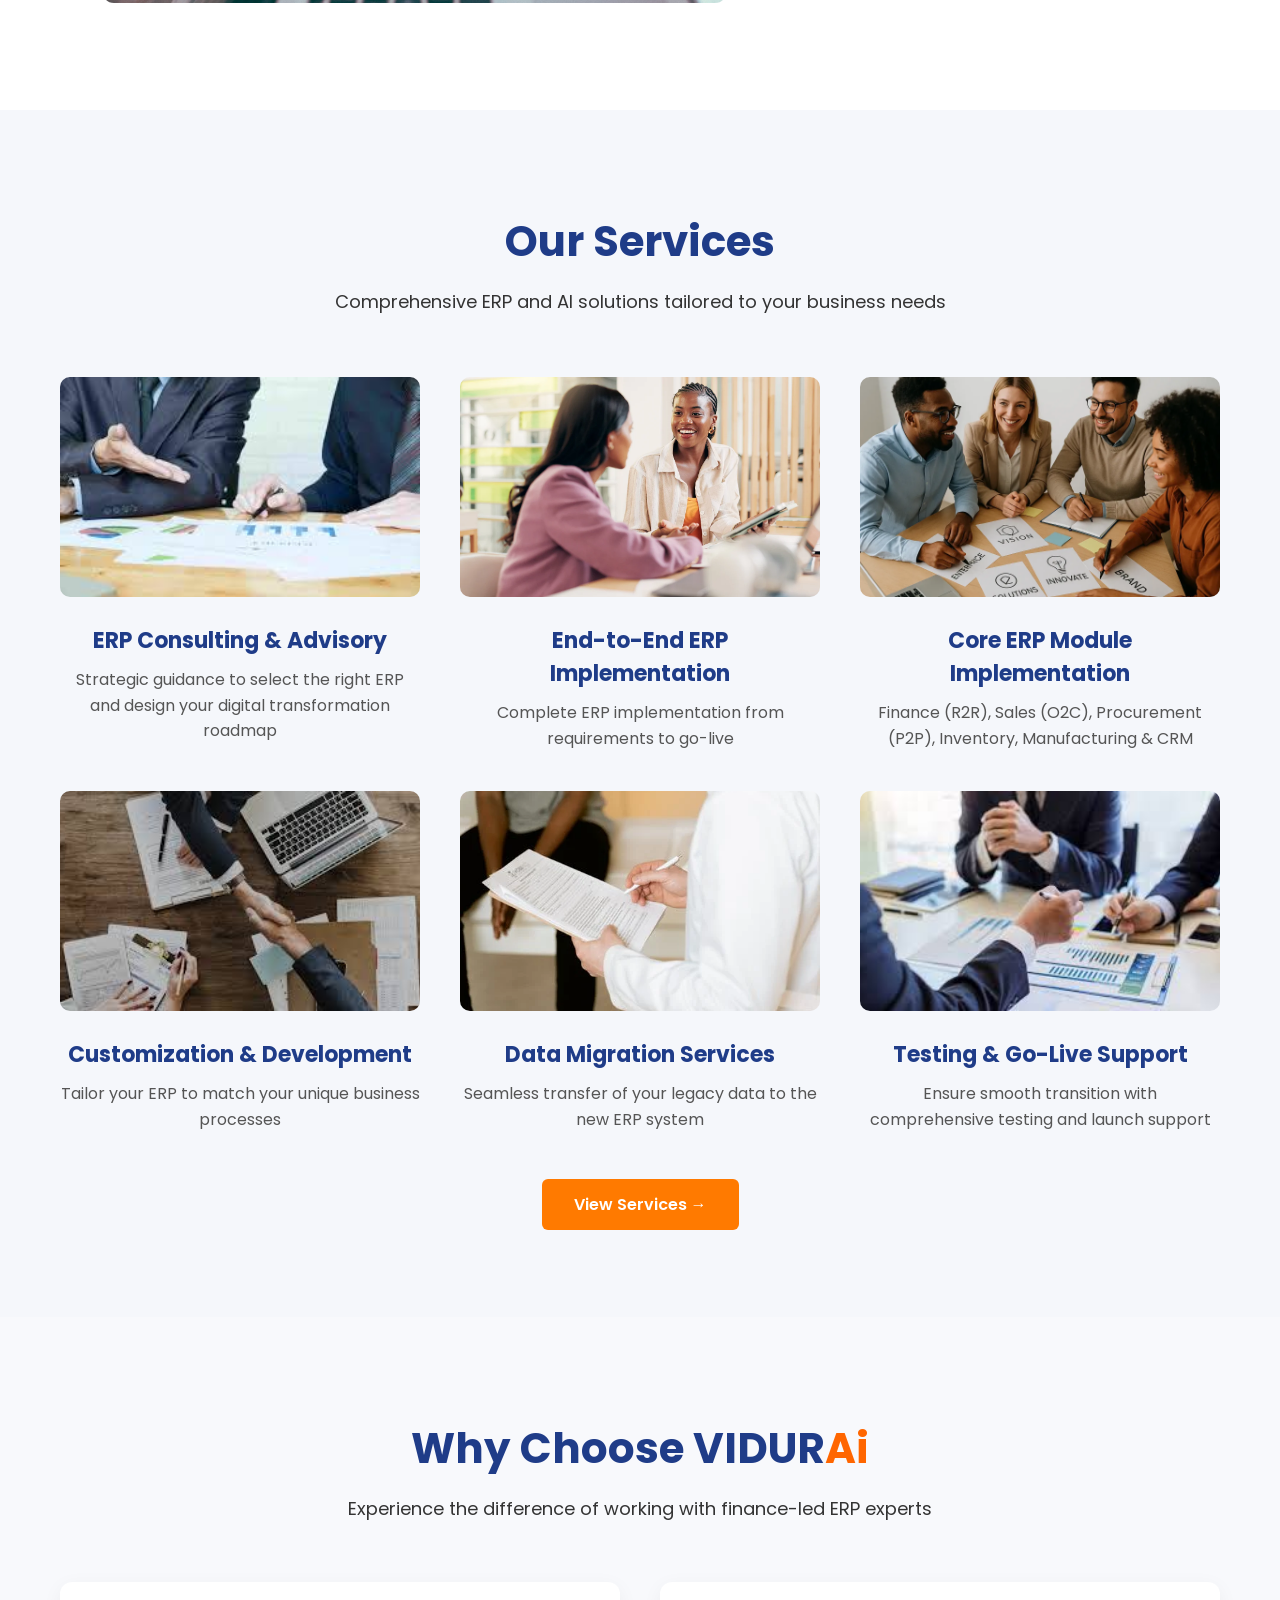
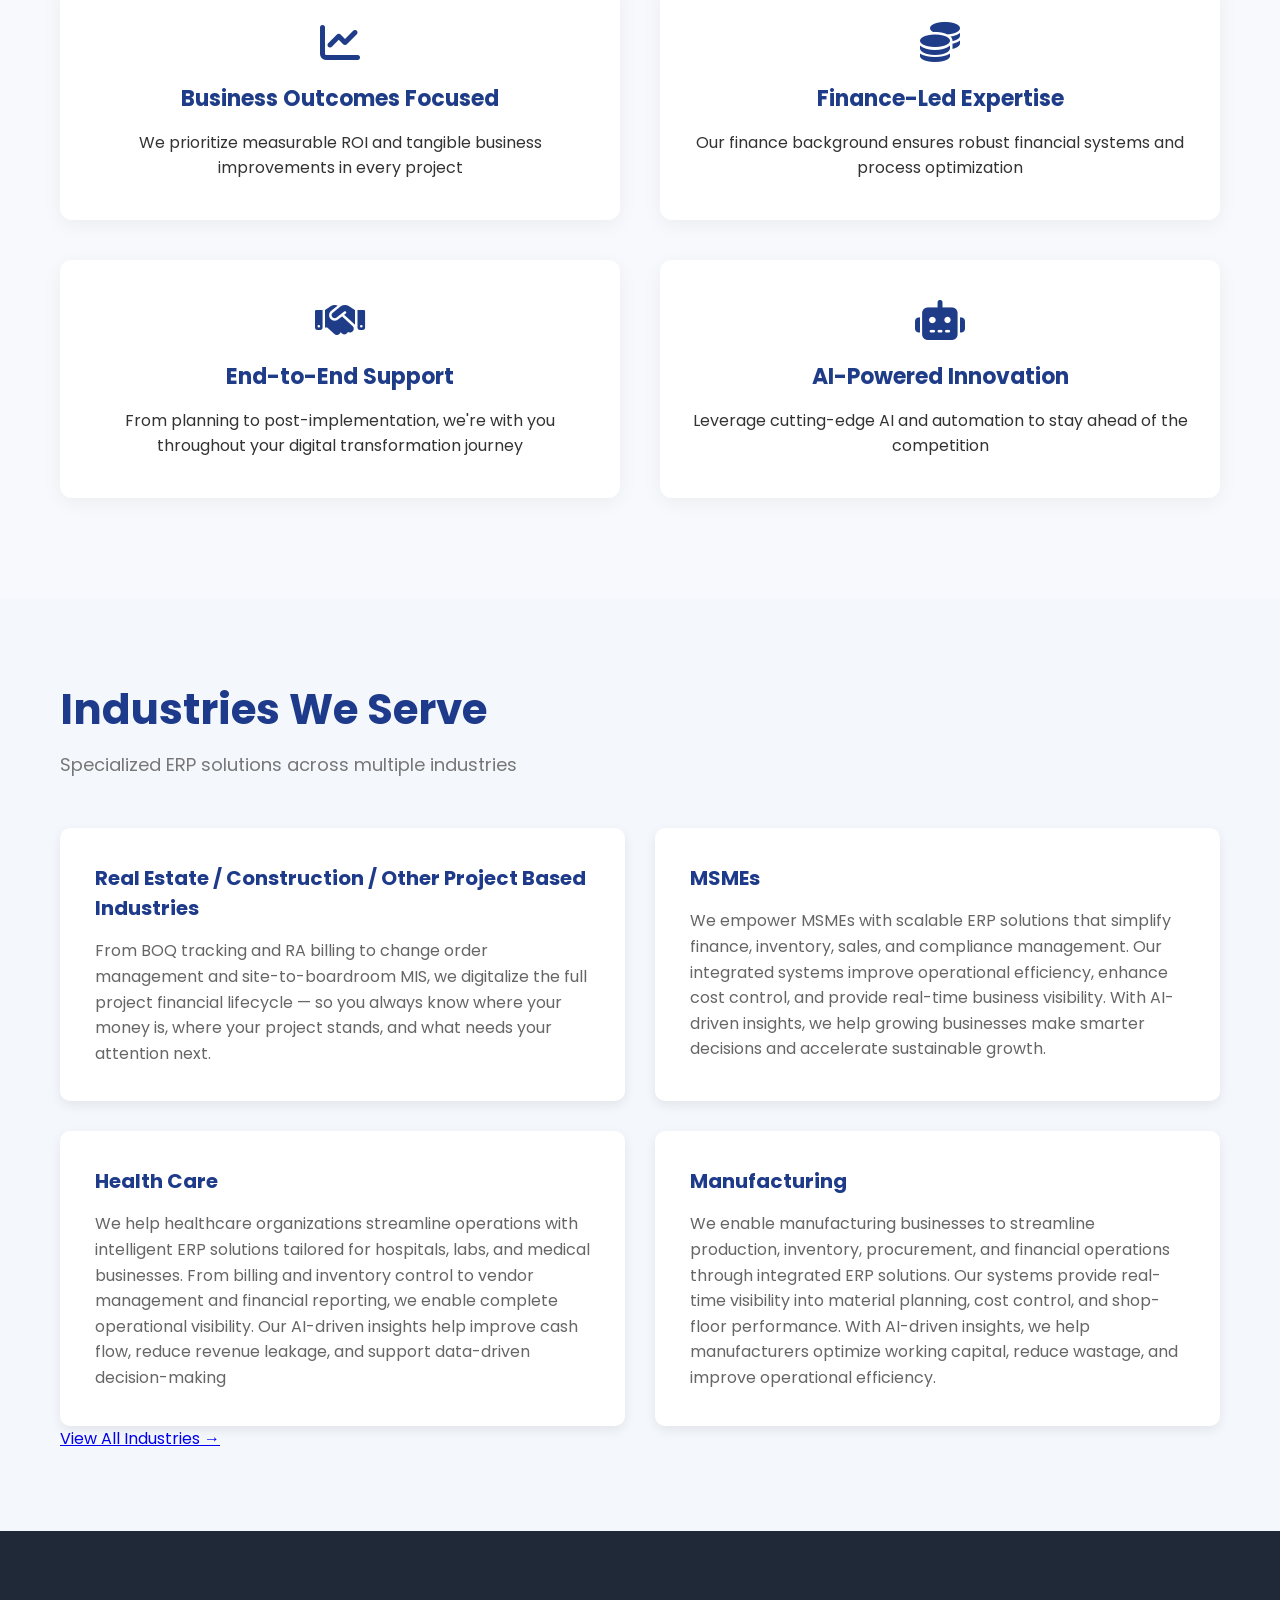
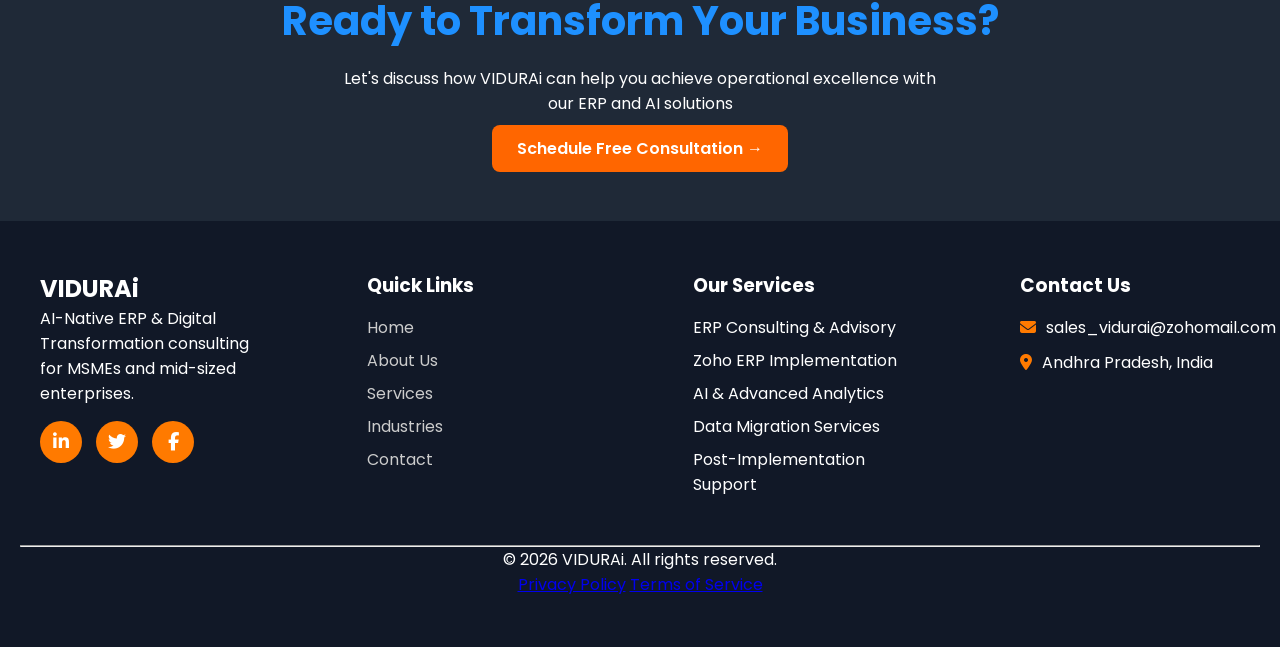
==== commit cbb2a6ec: "Update index.html" ====
--- a/index.html
+++ b/index.html
@@ -402,8 +402,17 @@
     <!-- Column 4: Contact Us -->
     <div class="footer-column">
       <h3>Contact Us</h3>
-      <p>📧 sales_vidurai@zohomail.com </p>
-      <p>📍 Andhra Pradesh, India</p>
+    
+      <p style="display:flex; align-items:center; margin-bottom:10px;">
+        <i class="fas fa-envelope" style="margin-right:10px; color:#ff7a00;"></i>
+        <span>sales_vidurai@zohomail.com</span>
+      </p>
+    
+      <p style="display:flex; align-items:center;">
+        <i class="fas fa-map-marker-alt" style="margin-right:10px; color:#ff7a00;"></i>
+        <span>Andhra Pradesh, India</span>
+      </p>
+    
     </div>
 
   </div>
--- a/home.css
+++ b/home.css
@@ -436,7 +436,41 @@
 margin-top:40px;
 text-align:center;
 }
-
+.social-buttons {
+  margin-top: 15px;
+}
+
+.social-btn {
+  display: inline-block;
+  width: 42px;
+  height: 42px;
+  line-height: 42px;
+  text-align: center;
+  border-radius: 50%;
+  background-color: #ff7a00;
+  color: white;
+  margin-right: 10px;
+  font-size: 18px;
+  transition: all 0.3s ease;
+}
+
+/* Hover effects */
+.social-btn:hover {
+  transform: scale(1.1);
+}
+
+/* Brand colors on hover */
+.social-btn:nth-child(1):hover {
+  background-color: #0a66c2; /* LinkedIn */
+}
+
+.social-btn:nth-child(2):hover {
+  background-color: #1da1f2; /* Twitter */
+}
+
+.social-btn:nth-child(3):hover {
+  background-color: #1877f2; /* Facebook */
+}
 /* ================= MOBILE RESPONSIVE ================= */
 
 @media (max-width:1024px){
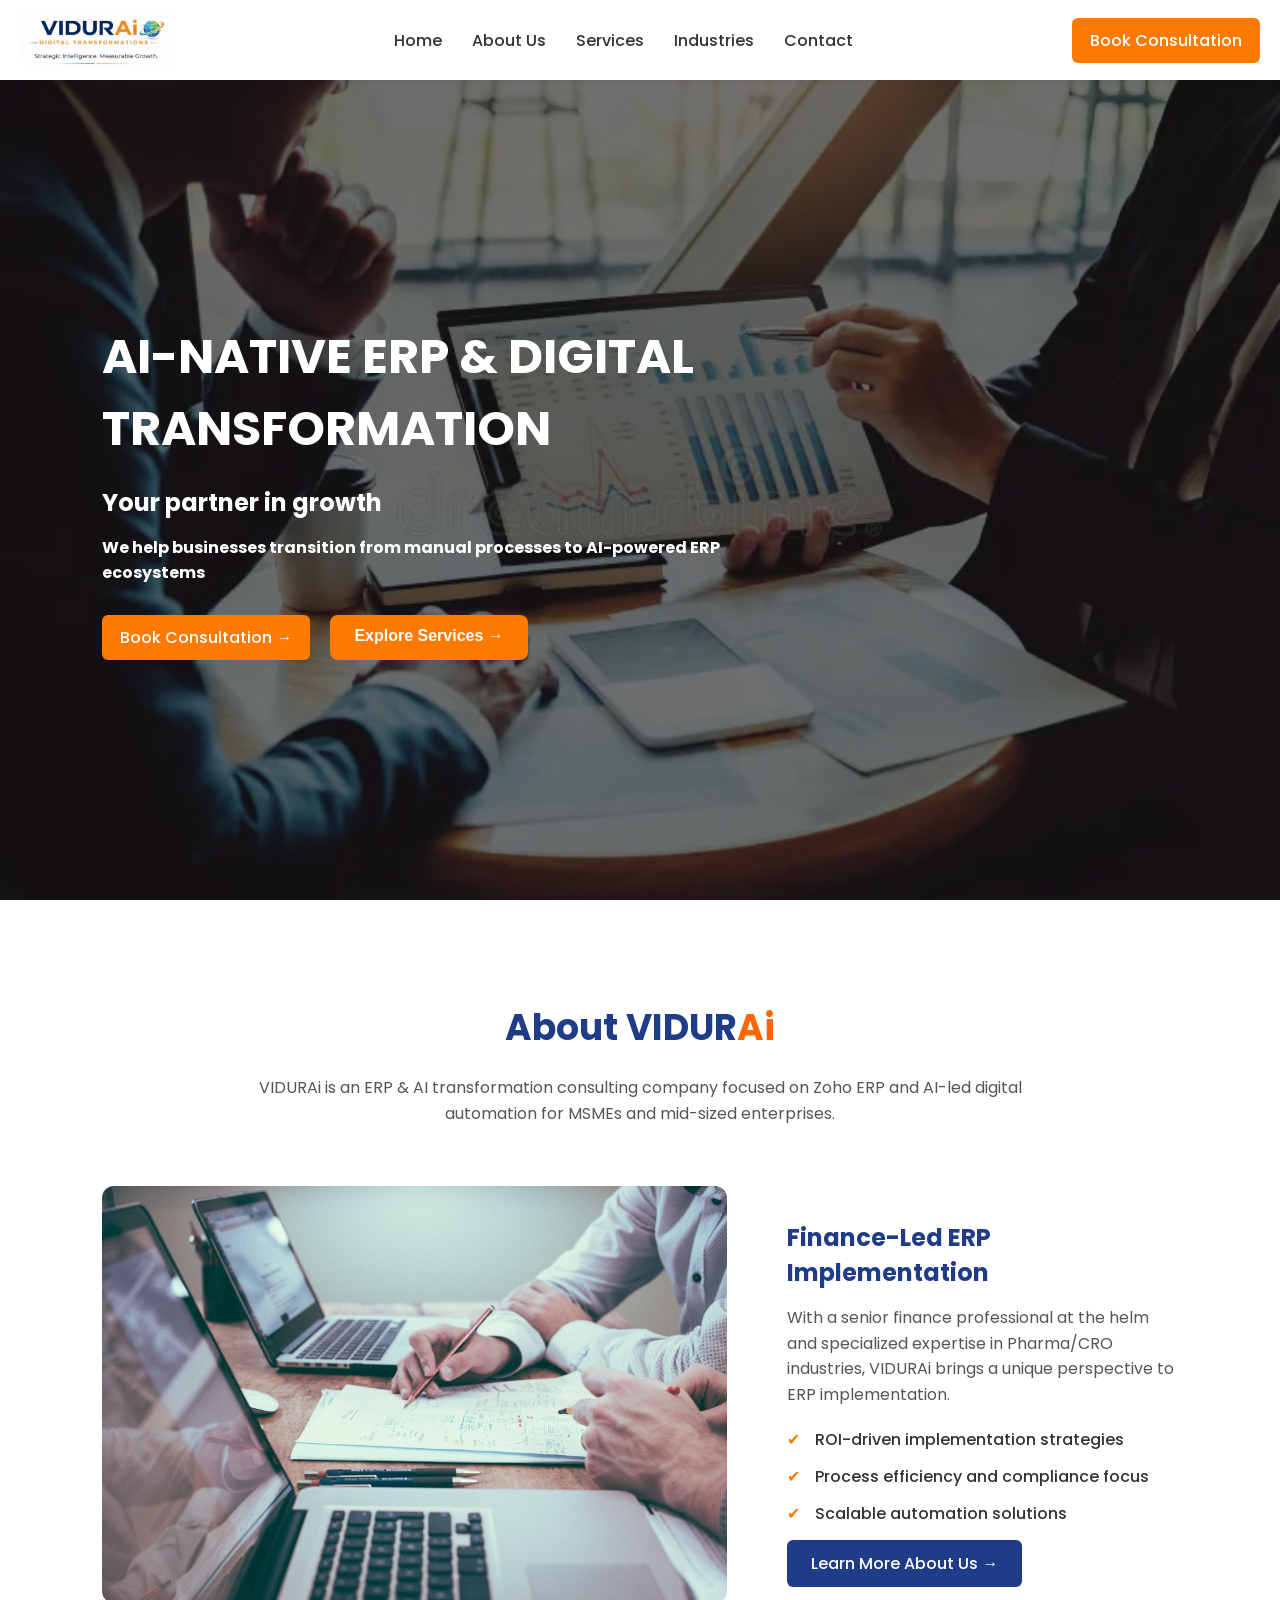
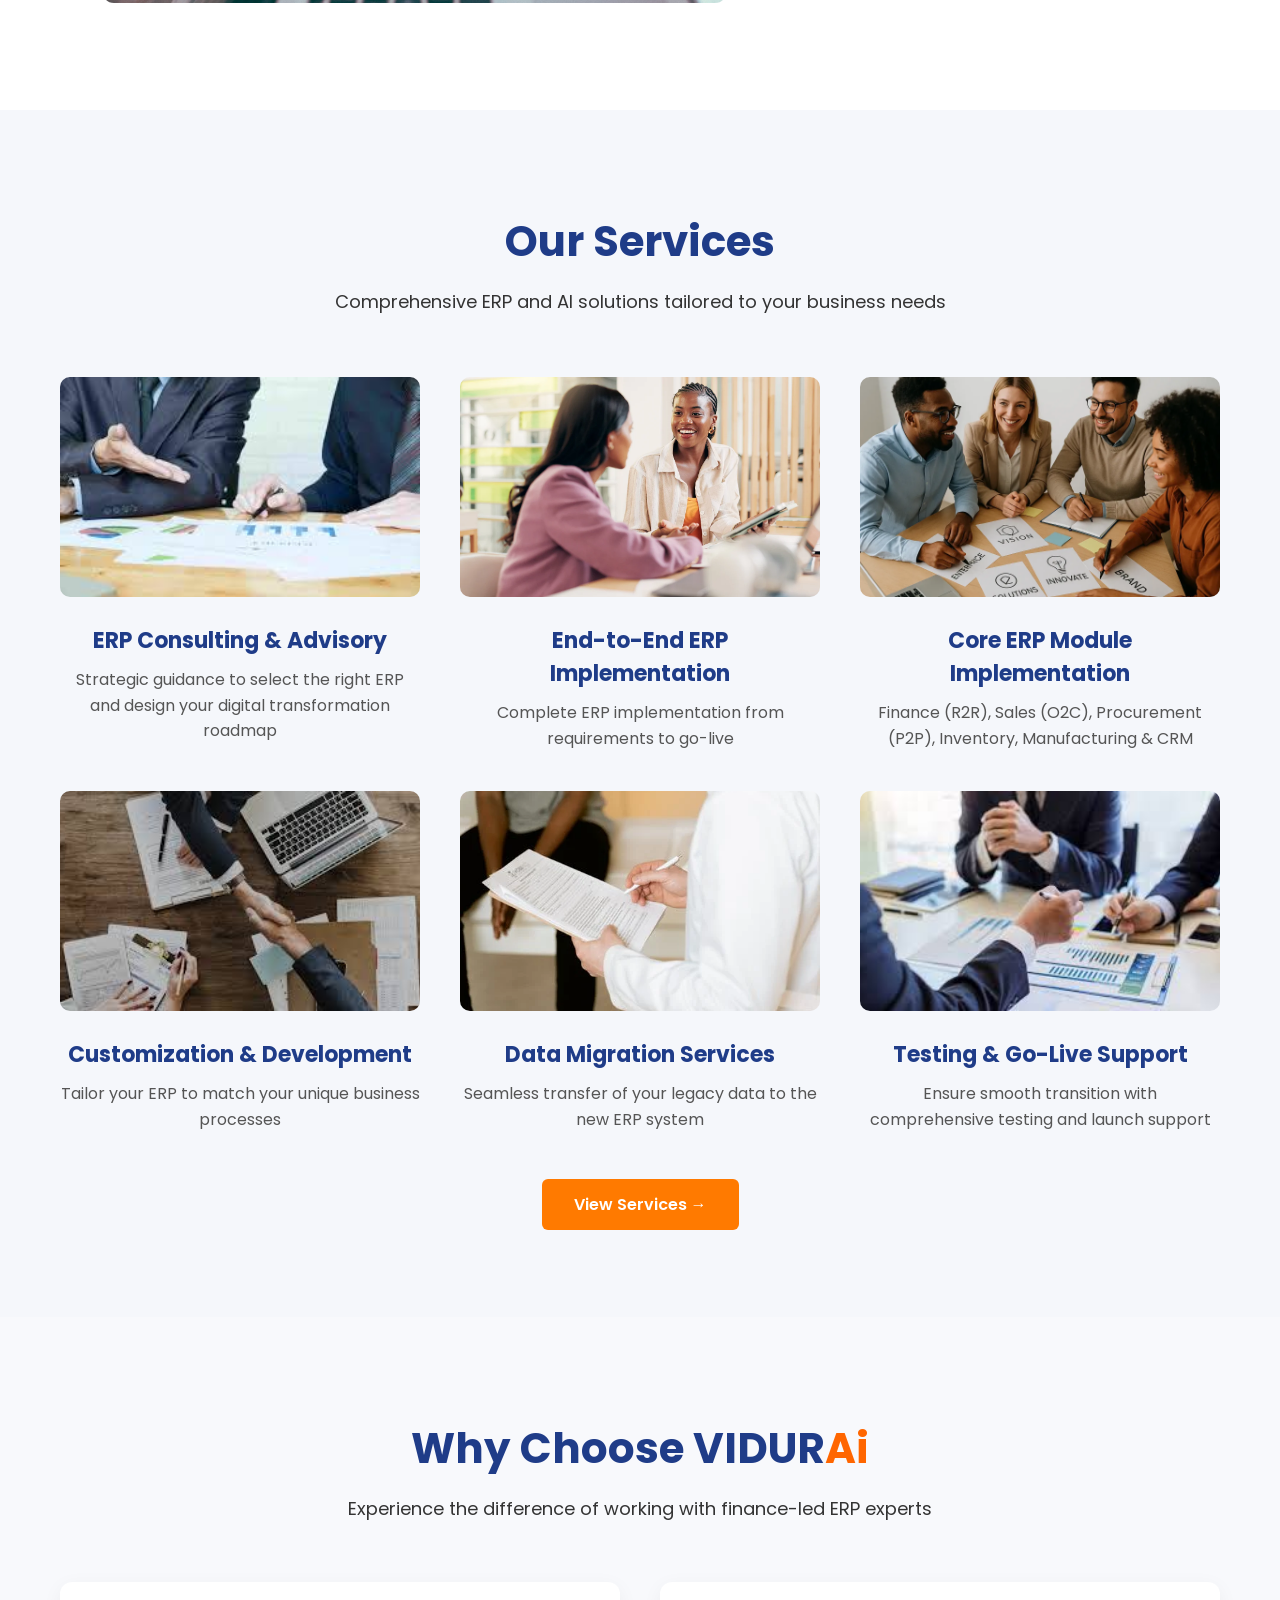
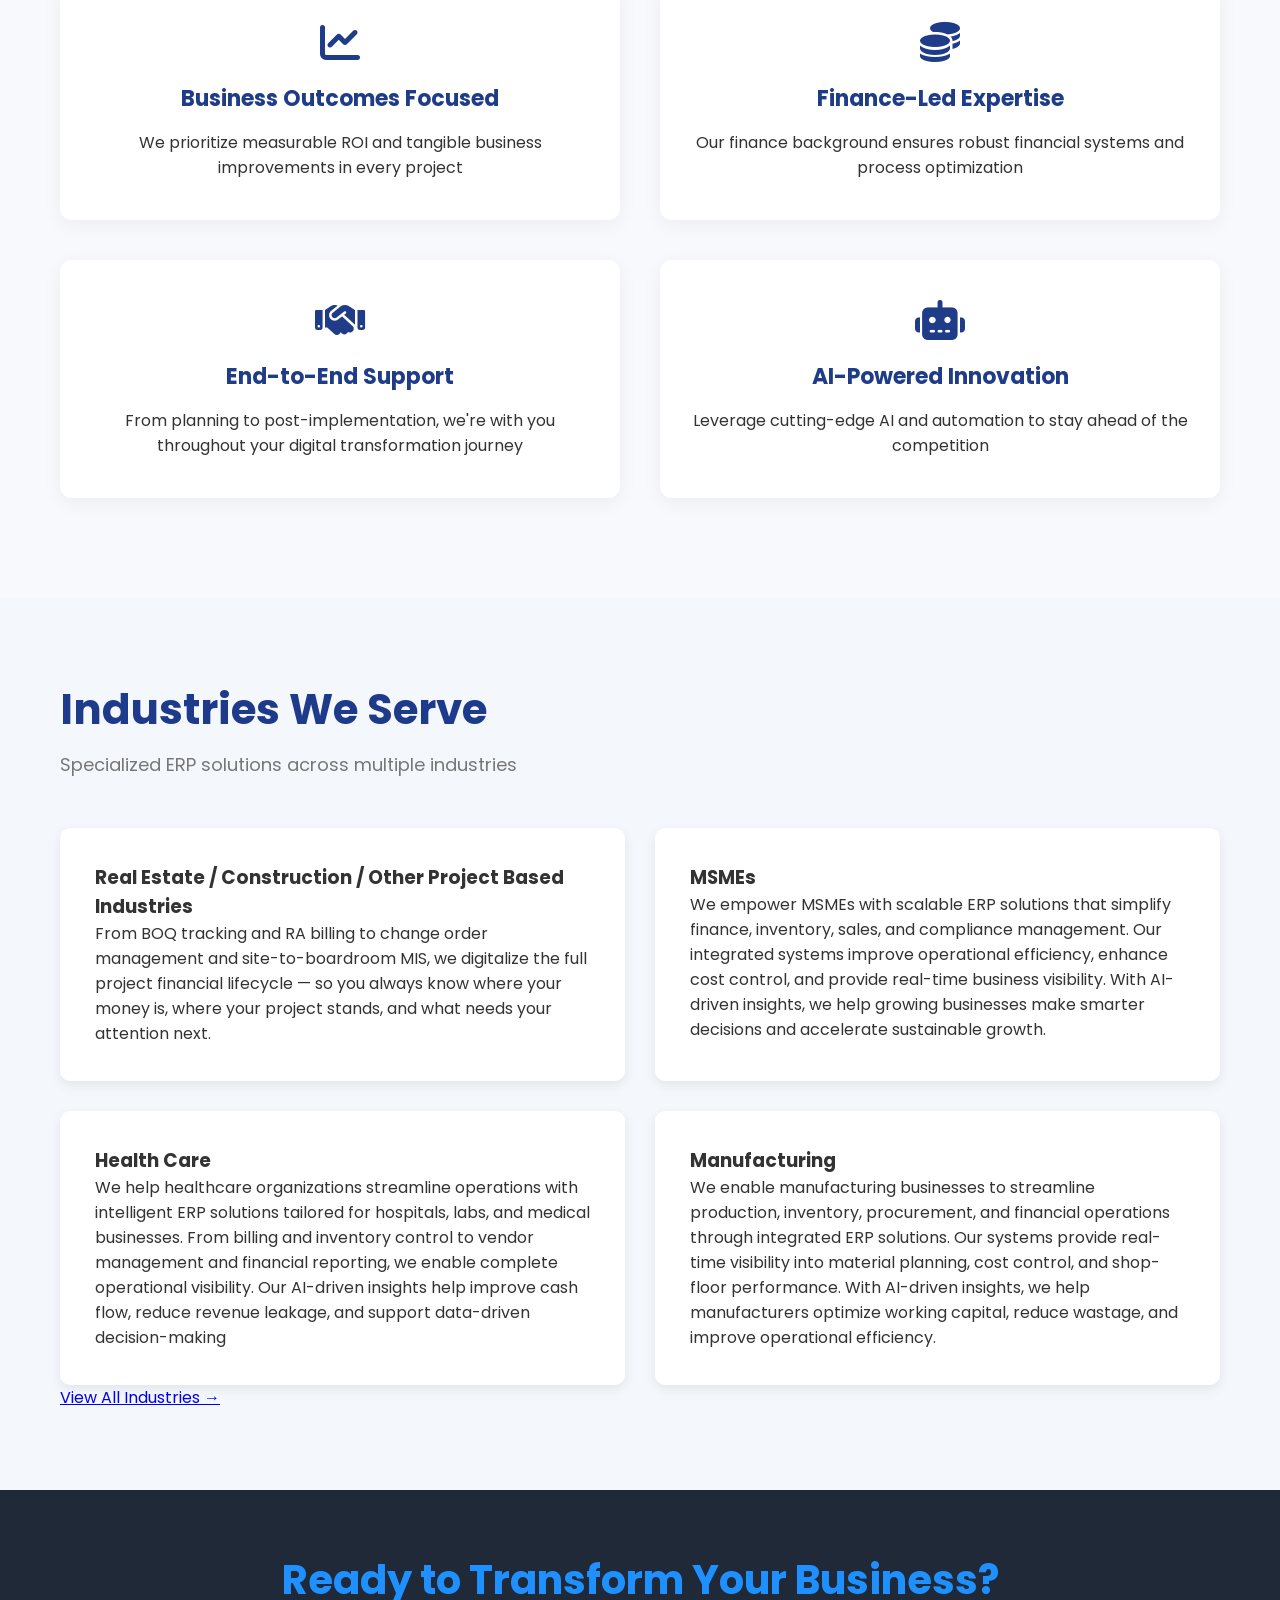
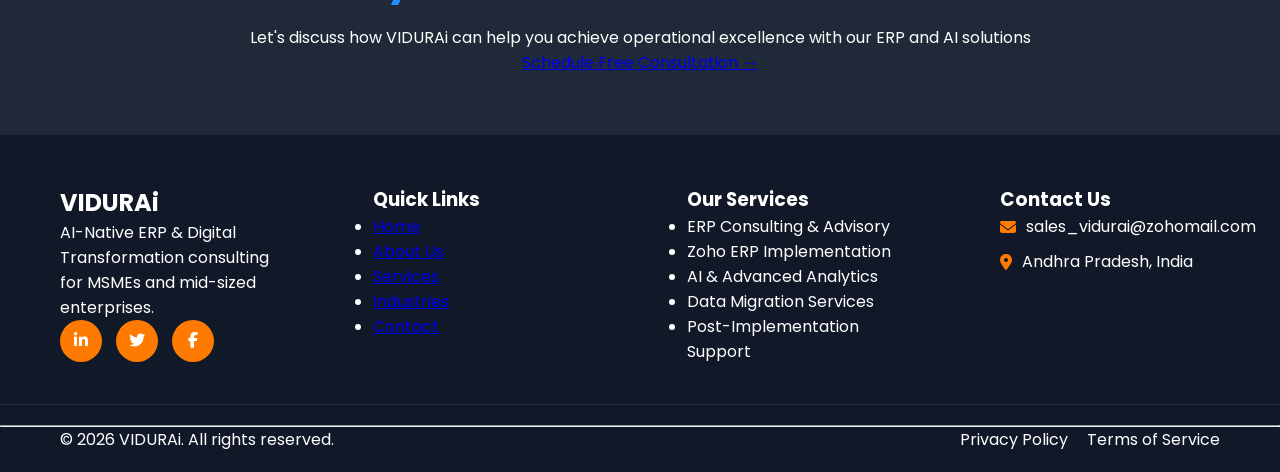
==== commit 21d9323a: "Update index.html" ====
--- a/index.html
+++ b/index.html
@@ -19,7 +19,7 @@
     <header class="navbar">
 
        <div class="logo">
-    <a href="./">
+    <a href="vidurai.in">
         <img src="images/logo.jpg" alt="VIDURAI Logo">
     </a>
        </div>
@@ -418,7 +418,7 @@
   </div>
 
   <!-- Bottom section -->
-  <div class="footer-bottom">
+  <!-- <div class="footer-bottom">
     <hr>
     <div class="footer-bottom-content">
       <p>© 2026 VIDURAi. All rights reserved.</p>
@@ -427,7 +427,24 @@
         <a href="#">Terms of Service</a>
       </div>
     </div>
-  </div>
+  </div> -->
+     <div class="footer-container">
+    <!-- ALL 4 COLUMNS HERE -->
+      </div>
+    
+      <!-- Bottom section (FULL WIDTH) -->
+      <div class="footer-bottom">
+        <hr>
+    
+        <div class="footer-bottom-content">
+          <p>© 2026 VIDURAi. All rights reserved.</p>
+    
+          <div class="footer-bottom-buttons">
+            <a href="#">Privacy Policy</a>
+            <a href="#">Terms of Service</a>
+          </div>
+        </div>
+      </div>
 </footer>
 
 
--- a/home.css
+++ b/home.css
@@ -350,17 +350,6 @@
 box-shadow:0 4px 12px rgba(0,0,0,0.08);
 }
 
-.industry-box h3{
-font-size:20px;
-color:#1e3a8a;
-margin-bottom:15px;
-}
-
-.industry-box p{
-color:#666;
-line-height:1.6;
-}
-
 /* ================= CTA ================= */
 
 #cta{
@@ -376,26 +365,12 @@
 margin-bottom:15px;
 }
 
-.cta-description{
-max-width:600px;
-margin:auto auto 20px;
-}
-
-.cta-button{
-background:#FF6600;
-color:white;
-padding:12px 25px;
-border-radius:8px;
-text-decoration:none;
-font-weight:600;
-}
-
 /* ================= FOOTER ================= */
 
 #footer{
 background:#111827;
 color:white;
-padding:50px 20px;
+padding:50px 0 0 0;
 }
 
 .footer-container{
@@ -405,154 +380,78 @@
 gap:30px;
 max-width:1200px;
 margin:auto;
+padding:0 20px;
 }
 
 .footer-column{
 width:220px;
 }
 
-.footer-column h3{
-margin-bottom:15px;
-}
-
-.footer-column ul{
-list-style:none;
-}
-
-.footer-column ul li{
-margin-bottom:8px;
-}
-
-.footer-column ul li a{
-color:#ccc;
+/* SOCIAL */
+.social-btn{
+display:inline-block;
+width:42px;
+height:42px;
+line-height:42px;
+text-align:center;
+border-radius:50%;
+background:#ff7a00;
+color:white;
+margin-right:10px;
+}
+
+/* FOOTER BOTTOM FULL WIDTH */
+.footer-bottom{
+width:100%;
+margin-top:40px;
+border-top:1px solid rgba(255,255,255,0.1);
+padding:20px 0;
+}
+
+.footer-bottom-content{
+max-width:1200px;
+margin:auto;
+display:flex;
+justify-content:space-between;
+align-items:center;
+flex-wrap:wrap;
+padding:0 20px;
+}
+
+.footer-bottom-buttons a{
+color:white;
+margin-left:15px;
 text-decoration:none;
 }
 
-.footer-column ul li a:hover{
-color:#ff6600;
-}
-
-.footer-bottom{
-margin-top:40px;
-text-align:center;
-}
-.social-buttons {
-  margin-top: 15px;
-}
-
-.social-btn {
-  display: inline-block;
-  width: 42px;
-  height: 42px;
-  line-height: 42px;
-  text-align: center;
-  border-radius: 50%;
-  background-color: #ff7a00;
-  color: white;
-  margin-right: 10px;
-  font-size: 18px;
-  transition: all 0.3s ease;
-}
-
-/* Hover effects */
-.social-btn:hover {
-  transform: scale(1.1);
-}
-
-/* Brand colors on hover */
-.social-btn:nth-child(1):hover {
-  background-color: #0a66c2; /* LinkedIn */
-}
-
-.social-btn:nth-child(2):hover {
-  background-color: #1da1f2; /* Twitter */
-}
-
-.social-btn:nth-child(3):hover {
-  background-color: #1877f2; /* Facebook */
-}
-/* ================= MOBILE RESPONSIVE ================= */
-
-@media (max-width:1024px){
-
-.services-grid{
-grid-template-columns:repeat(2,1fr);
-}
-
-}
+.footer-bottom-buttons a:hover{
+color:#ff7a00;
+}
+
+/* ================= MOBILE ================= */
 
 @media (max-width:768px){
 
 body{
-padding-top:70px;
+padding-top:140px;
 }
 
 .navbar{
 flex-direction:column;
-height:100px;
 padding:15px;
-}
-
-.logo img{
-height:50px;
+align-items:flex-start;
 }
 
 .nav-links{
 flex-direction:column;
-gap:12px;
-align-items:center;
+width:100%;
+gap:10px;
 }
 
 .btn-orange{
 width:100%;
 text-align:center;
 margin-top:10px;
-}
-
-.hero-section{
-padding:80px 20px;
-justify-content:center;
-text-align:center;
-}
-
-.hero-content{
-max-width:95%;
-margin:auto;
-}
-
-.hero-content h1{
-font-size:30px;
-}
-
-.hero-content h3{
-font-size:18px;
-}
-
-.hero-content h5{
-font-size:14px;
-}
-
-.hero-buttons{
-flex-direction:column;
-gap:12px;
-}
-
-.about-container{
-flex-direction:column;
-gap:30px;
-text-align:center;
-}
-
-.services-grid{
-grid-template-columns:1fr;
-}
-
-.why-grid{
-grid-template-columns:1fr;
-}
-
-.industries-grid{
-grid-template-columns:1fr;
 }
 
 .footer-container{
@@ -561,6 +460,14 @@
 text-align:center;
 }
 
-}
-
-
+.footer-bottom-content{
+flex-direction:column;
+gap:10px;
+text-align:center;
+}
+
+.footer-bottom-buttons a{
+margin:0 10px;
+}
+
+}
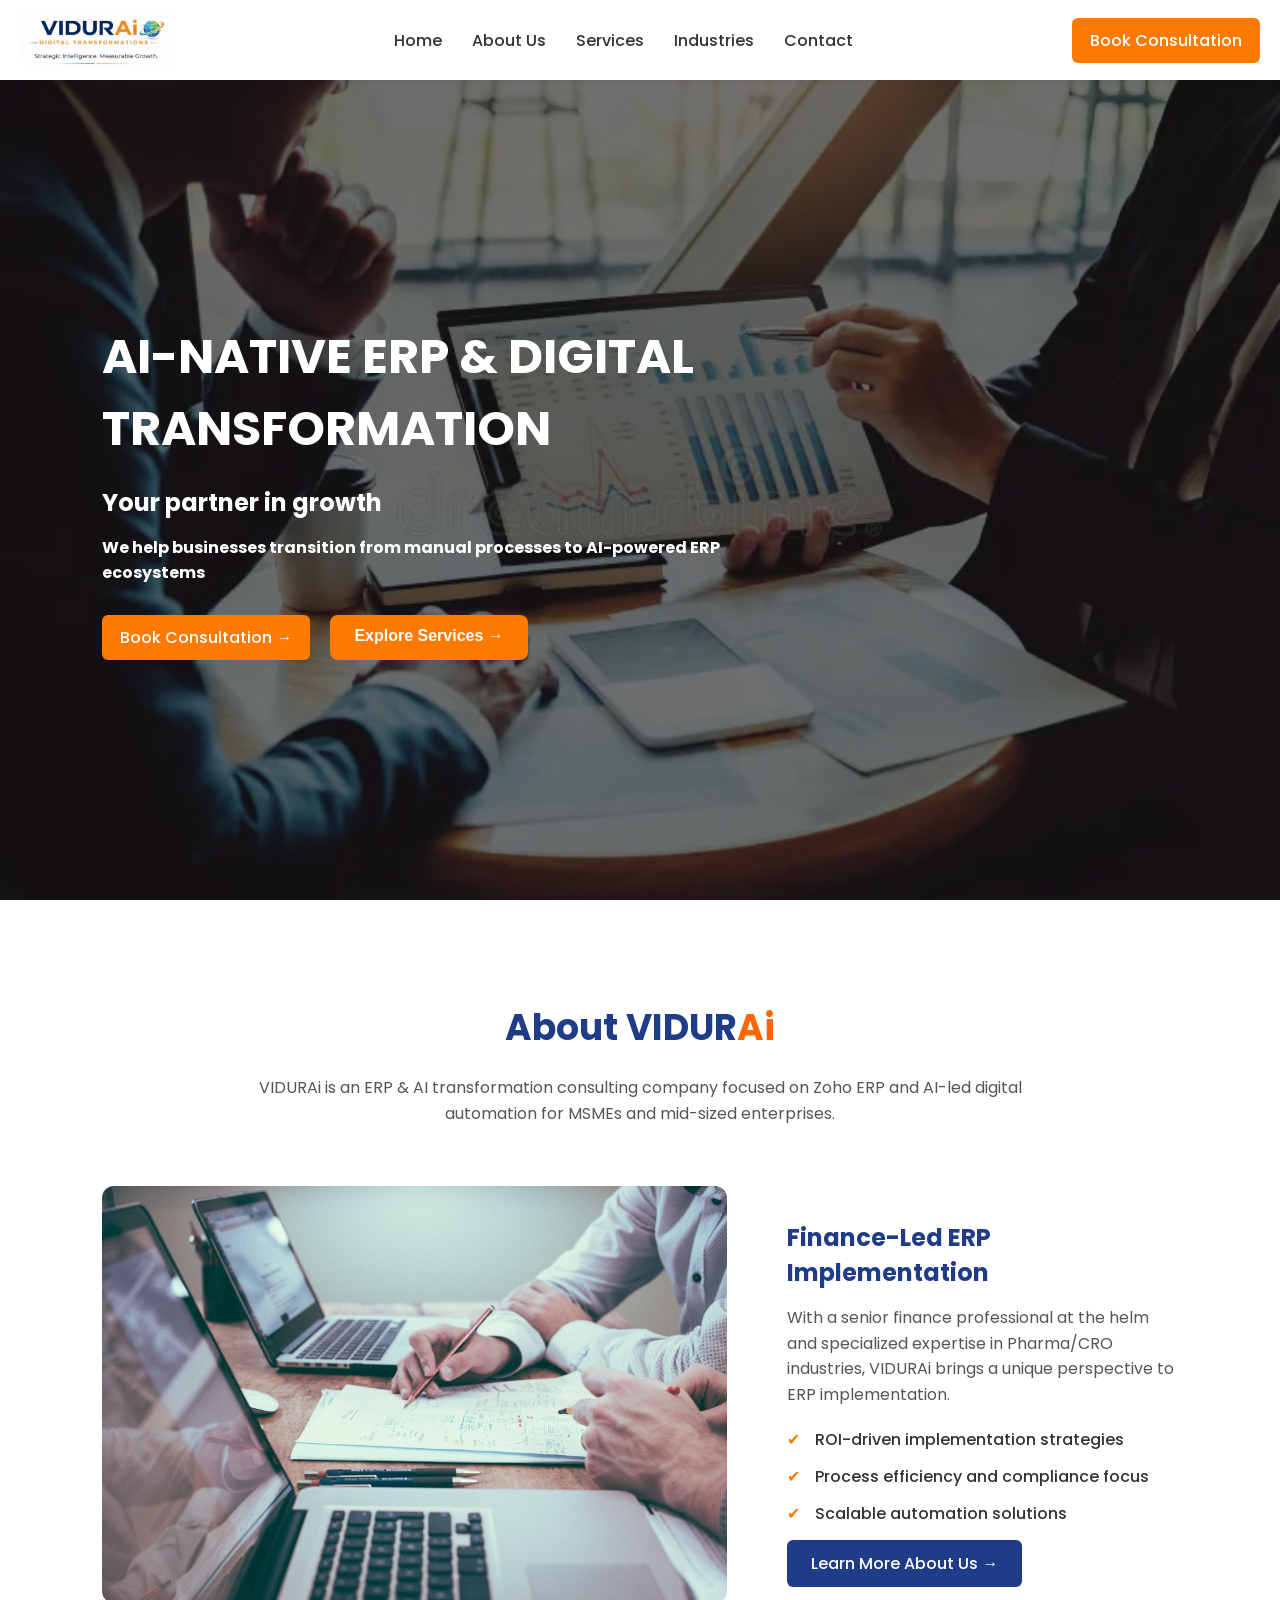
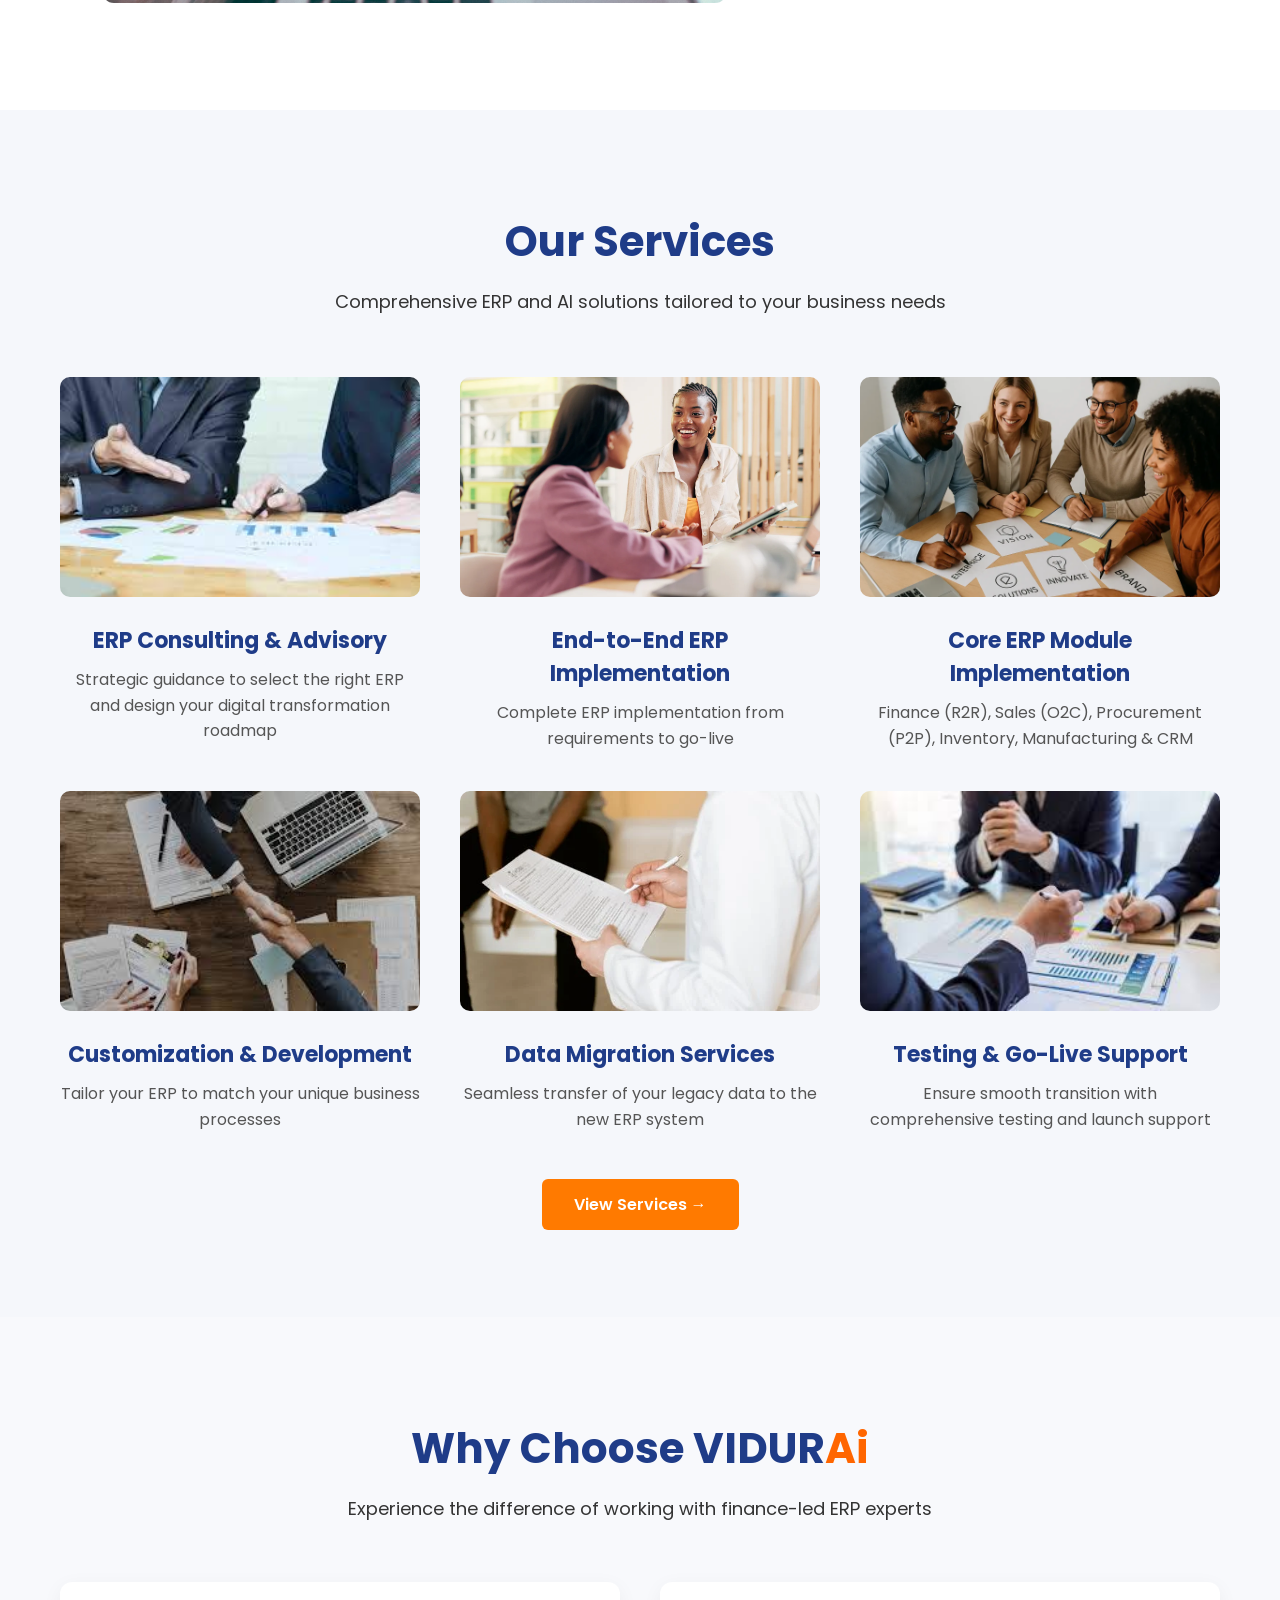
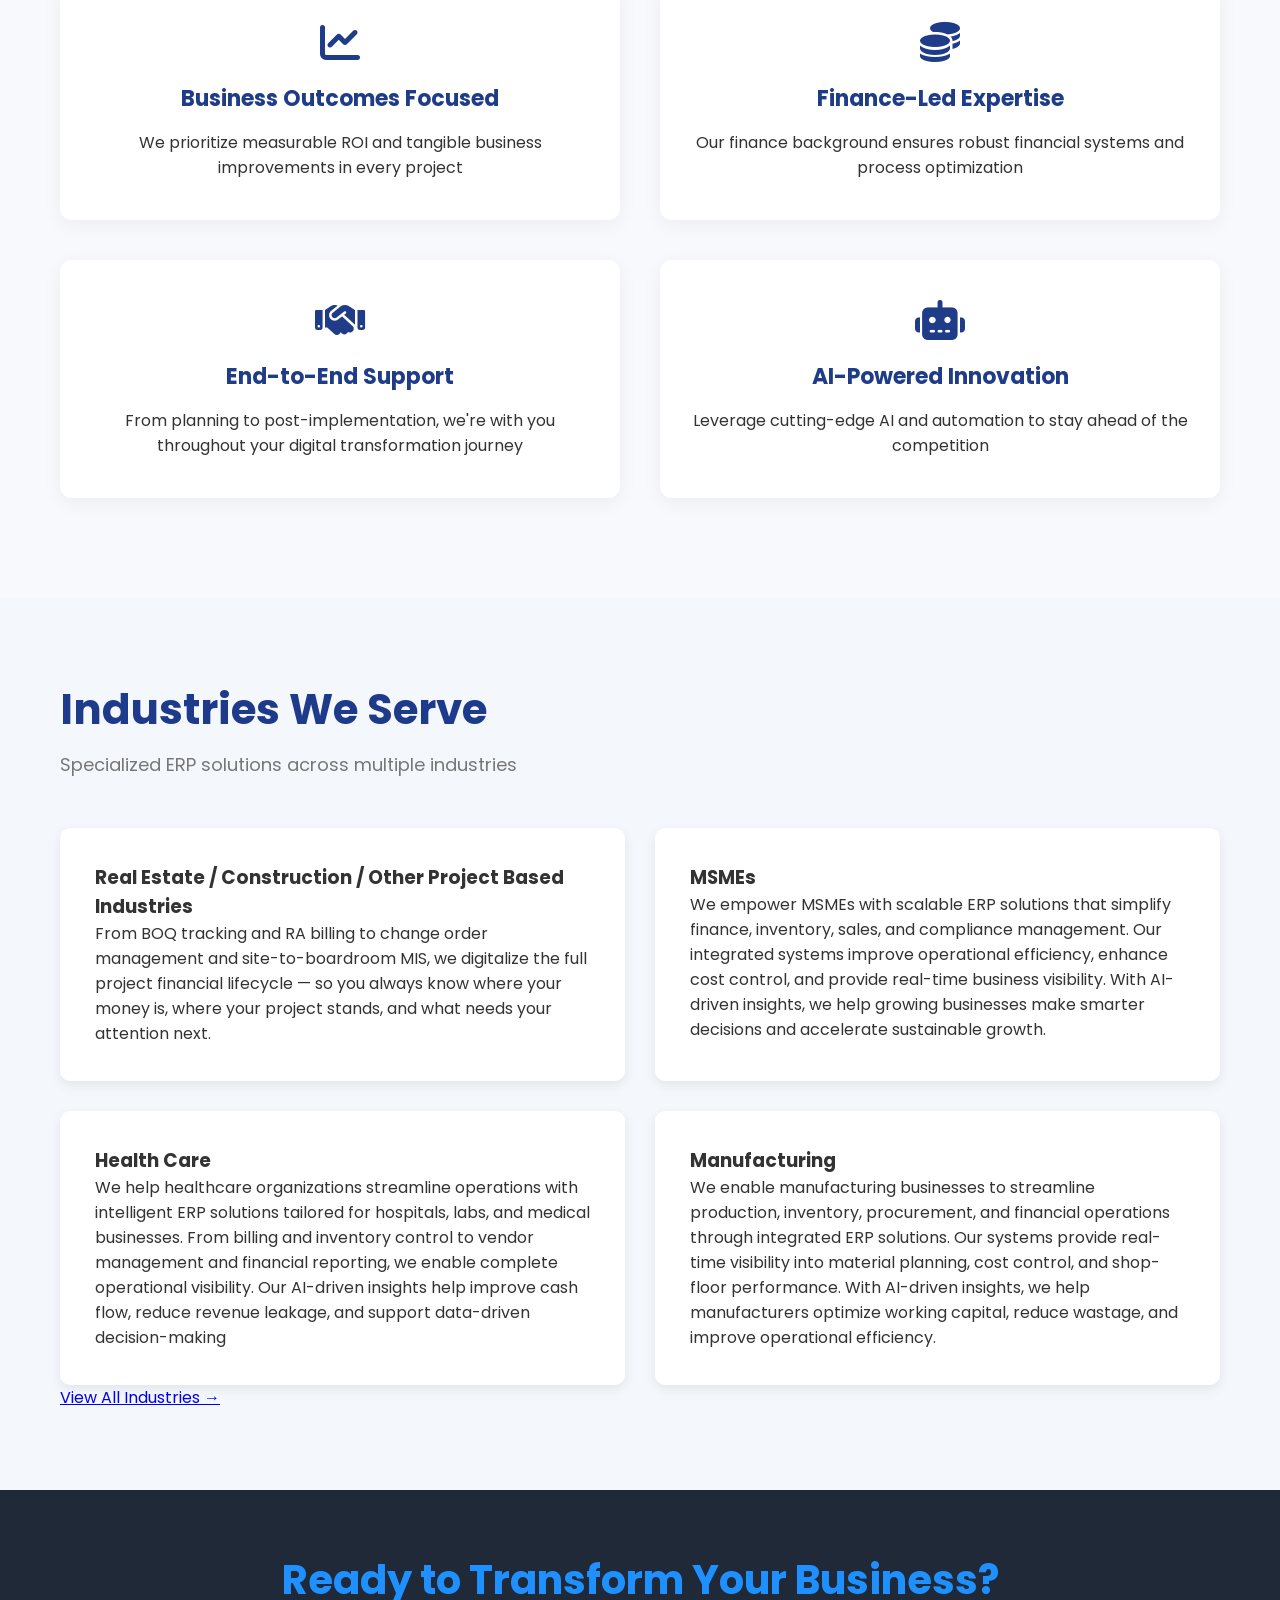
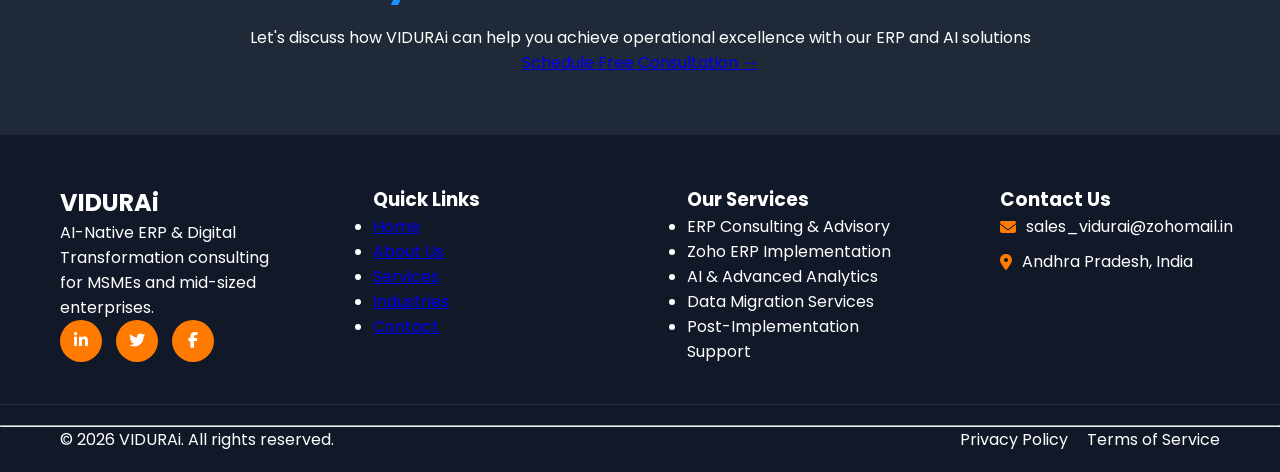
==== commit 823a96e0: "Update index.html" ====
--- a/index.html
+++ b/index.html
@@ -7,6 +7,8 @@
     <!-- External CSS -->
     <link rel="stylesheet" href="home.css">
 
+    <!-- icon setup -->
+    <link rel="icon" type="image/png" href="images/favicon.png">
     <!-- Google Font -->
     <link href="https://fonts.googleapis.com/css2?family=Poppins:wght@300;400;500;600;700&display=swap" rel="stylesheet">
 
@@ -405,7 +407,7 @@
     
       <p style="display:flex; align-items:center; margin-bottom:10px;">
         <i class="fas fa-envelope" style="margin-right:10px; color:#ff7a00;"></i>
-        <span>sales_vidurai@zohomail.com</span>
+        <span>sales_vidurai@zohomail.in</span>
       </p>
     
       <p style="display:flex; align-items:center;">
